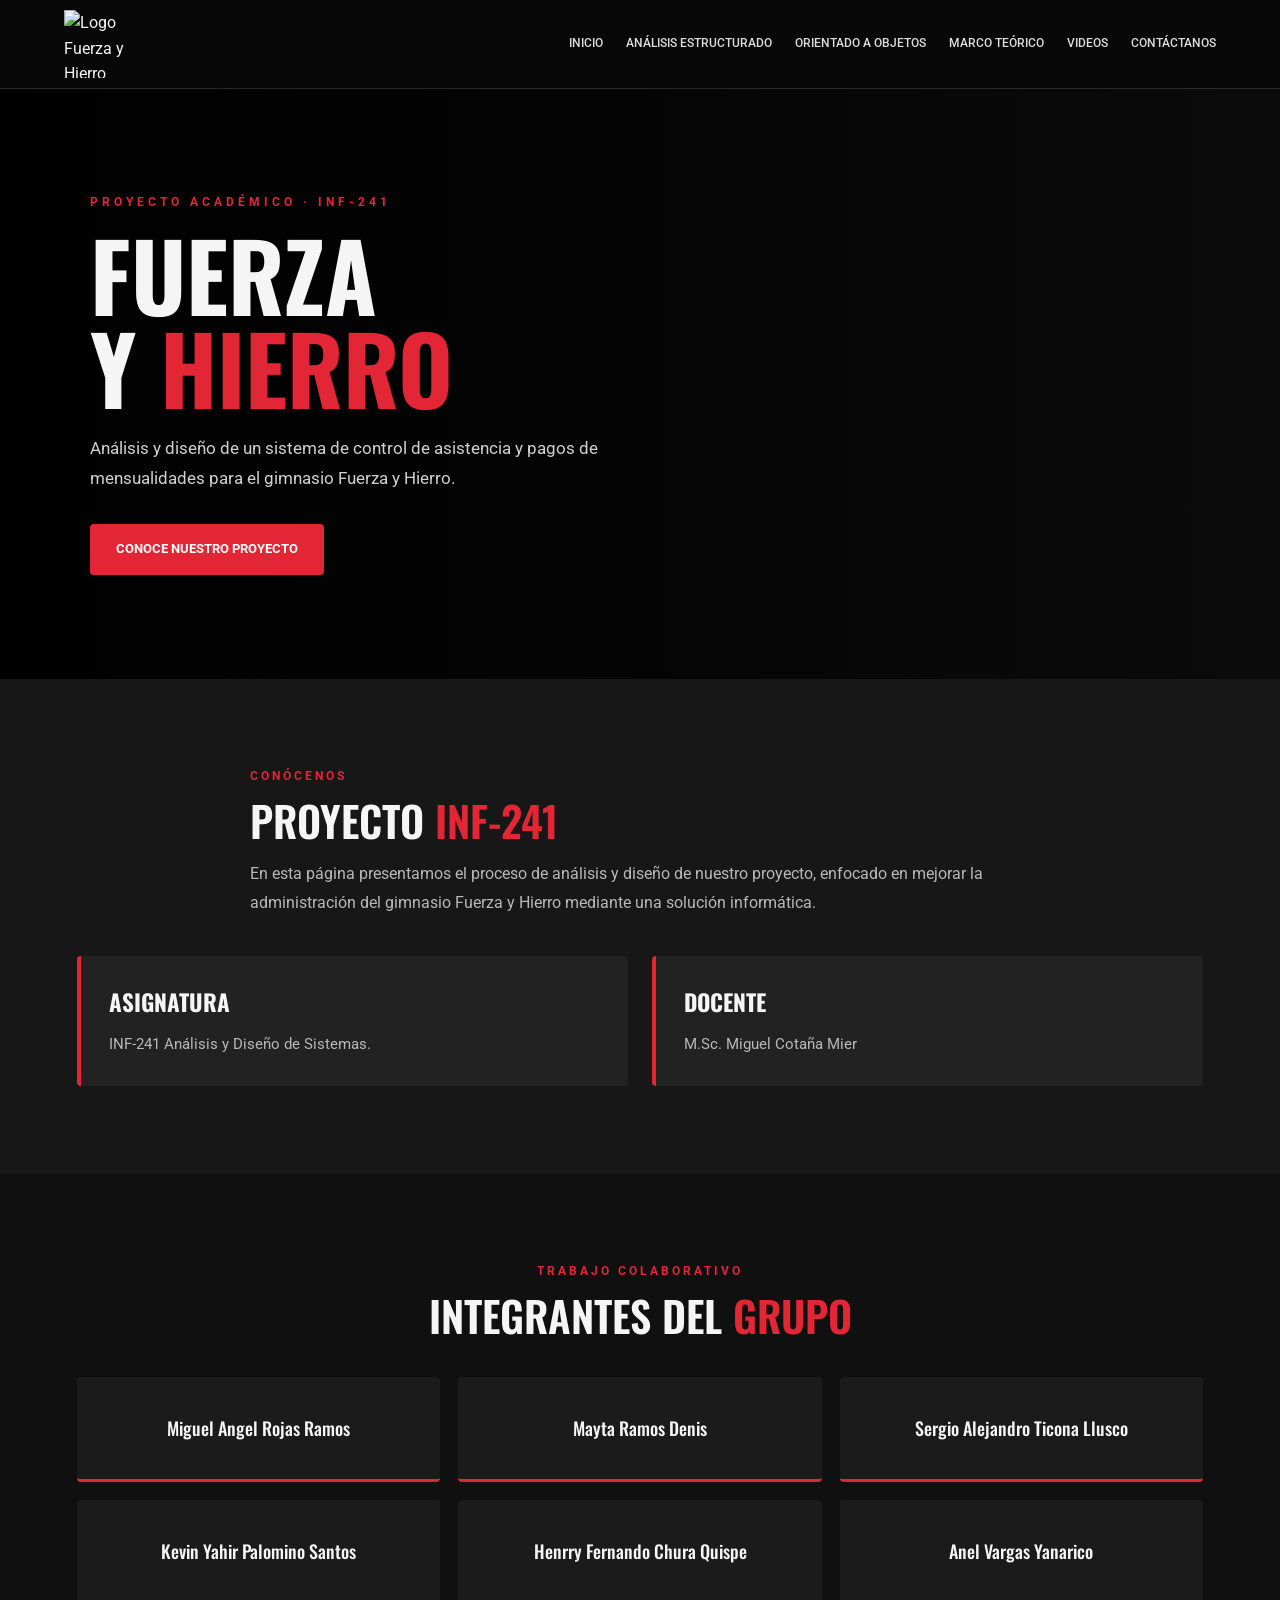
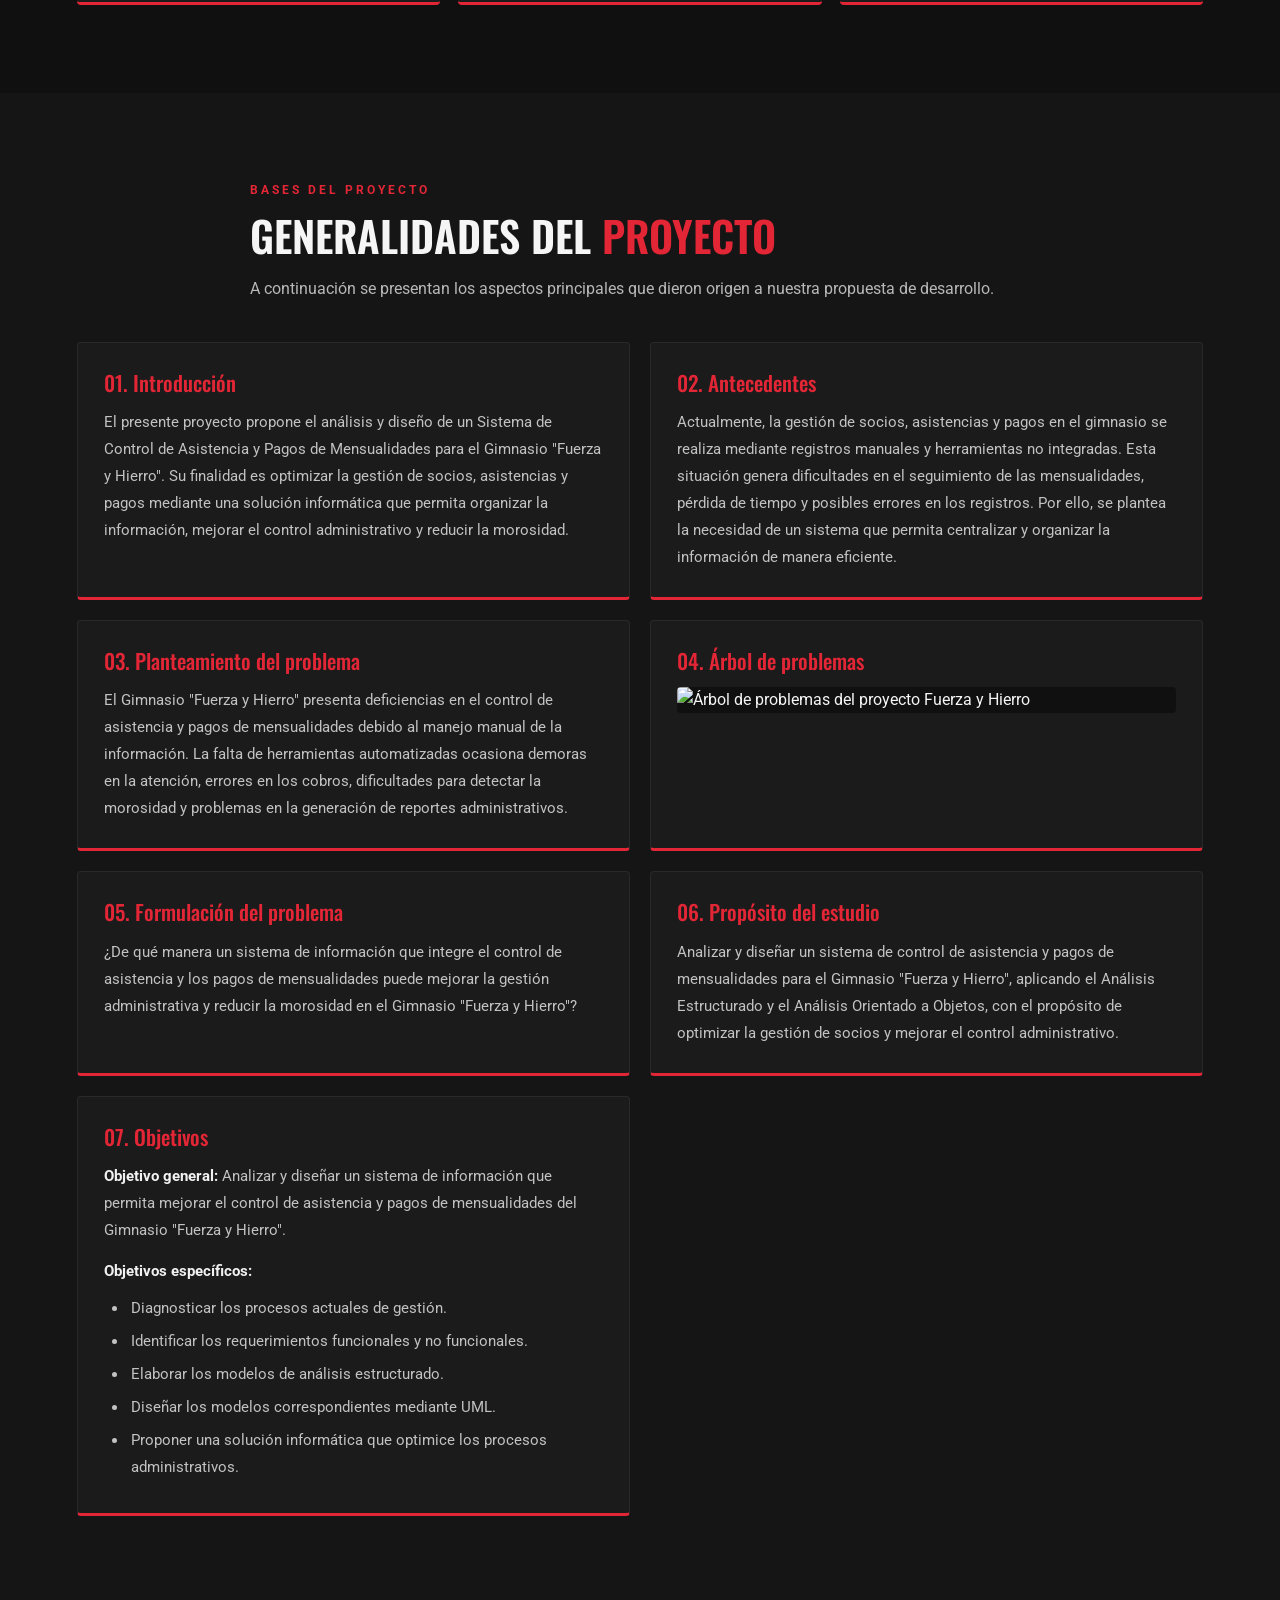
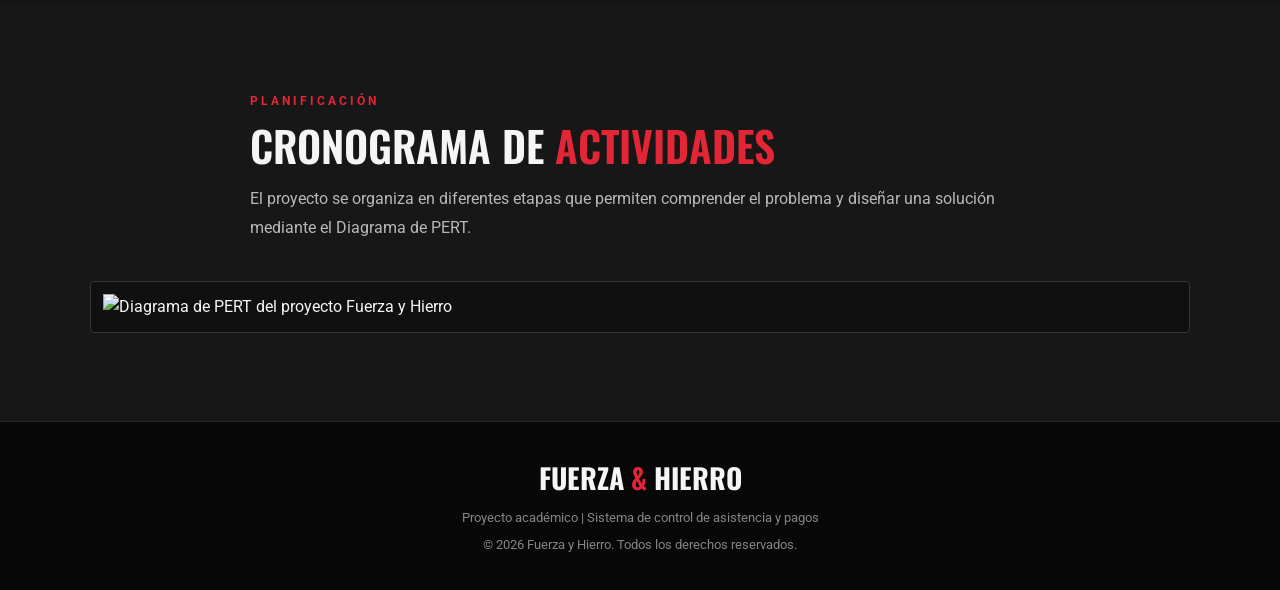
==== index.html @ 9f396900 "Add files via upload" ====
<!DOCTYPE html>
<html lang="es">
<head>
    <meta charset="UTF-8">
    <meta name="viewport" content="width=device-width, initial-scale=1.0">
    <meta name="theme-color" content="#090909">
    <meta name="description" content="Proyecto académico Fuerza y Hierro: análisis y diseño de un sistema de control de asistencia y pagos para un gimnasio.">
    <title>Fuerza y Hierro | Proyecto INF-241</title>

    <link rel="preconnect" href="https://fonts.googleapis.com">
    <link rel="preconnect" href="https://fonts.gstatic.com" crossorigin>
    <link href="https://fonts.googleapis.com/css2?family=Oswald:wght@400;500;600;700&family=Roboto:wght@300;400;500;700&display=swap" rel="stylesheet">
    <link rel="stylesheet" href="css/estilos.css">
</head>

<body>
    <!-- MENÚ DE NAVEGACIÓN -->
    <header class="site-header">
        <a href="#inicio" class="logo" aria-label="Fuerza y Hierro, ir al inicio">
            <img src="img/logo.png" alt="Logo Fuerza y Hierro">
        </a>

        <button class="menu-toggle" id="menu-toggle"
                type="button" aria-label="Abrir menú"
                aria-expanded="false" aria-controls="nav-menu">
            <span></span>
            <span></span>
            <span></span>
        </button>

        <nav class="nav-menu" id="nav-menu" aria-label="Navegación principal">
            <a href="">Inicio</a>
            <a href="">Análisis estructurado</a>
            <a href="">Orientado a objetos</a>
            <a href="">Marco teórico</a>
            <a href="">Videos</a>
            <a href="">Contáctanos</a>
        </nav>
    </header>

    <main>
        <!-- PORTADA -->
        <section class="hero" id="inicio">
            <div class="hero-content">
                <p class="eyebrow">PROYECTO ACADÉMICO · INF-241</p>
                <h1>FUERZA<br>Y <span>HIERRO</span></h1>
                <p class="hero-description">
                    Análisis y diseño de un sistema de control de asistencia
                    y pagos de mensualidades para el gimnasio Fuerza y Hierro.
                </p>
                <a href="" class="btn">Conoce nuestro proyecto</a>
            </div>
        </section>

        <!-- INFORMACIÓN DEL PROYECTO -->
        <section class="project section" id="proyecto">
            <div class="section-heading">
                <p class="eyebrow">CONÓCENOS</p>
                <h2 class="section-title">PROYECTO <span>INF-241</span></h2>
                <p class="subtitle">
                    En esta página presentamos el proceso de análisis y diseño
                    de nuestro proyecto, enfocado en mejorar la administración
                    del gimnasio Fuerza y Hierro mediante una solución informática.
                </p>
            </div>

            <div class="project-grid">
                <article class="project-card">
                    <h3>Asignatura</h3>
                    <p>INF-241 Análisis y Diseño de Sistemas.</p>
                </article>

                <article class="project-card">
                    <h3>Docente</h3>
                    <p>M.Sc. Miguel Cotaña Mier</p>
                </article>
            </div>
        </section>

        <!-- INTEGRANTES -->
        <section class="team section" id="equipo">
            <div class="section-heading">
                <p class="eyebrow">TRABAJO COLABORATIVO</p>
                <h2 class="section-title">INTEGRANTES DEL <span>GRUPO</span></h2>
            </div>

            <div class="team-grid">
                <article class="member"><h3>Miguel Angel Rojas Ramos</h3></article>
                <article class="member"><h3>Mayta Ramos Denis</h3></article>
                <article class="member"><h3>Sergio Alejandro Ticona Llusco</h3></article>
                <article class="member"><h3>Kevin Yahir Palomino Santos</h3></article>
                <article class="member"><h3>Henrry Fernando Chura Quispe</h3></article>
                <article class="member"><h3>Anel Vargas Yanarico</h3></article>
            </div>
        </section>

        <!-- GENERALIDADES -->
        <section class="objectives section" id="generalidades">
            <div class="section-heading">
                <p class="eyebrow">BASES DEL PROYECTO</p>
                <h2 class="section-title">GENERALIDADES DEL <span>PROYECTO</span></h2>
                <p class="subtitle">
                    A continuación se presentan los aspectos principales que
                    dieron origen a nuestra propuesta de desarrollo.
                </p>
            </div>

            <div class="objective-list">
                <article class="objective">
                    <h3>01. Introducción</h3>
                    <p>
                        El presente proyecto propone el análisis y diseño de un
                        Sistema de Control de Asistencia y Pagos de Mensualidades
                        para el Gimnasio "Fuerza y Hierro". Su finalidad es
                        optimizar la gestión de socios, asistencias y pagos
                        mediante una solución informática que permita organizar
                        la información, mejorar el control administrativo y
                        reducir la morosidad.
                    </p>
                </article>

                <article class="objective">
                    <h3>02. Antecedentes</h3>
                    <p>
                        Actualmente, la gestión de socios, asistencias y pagos
                        en el gimnasio se realiza mediante registros manuales y
                        herramientas no integradas. Esta situación genera
                        dificultades en el seguimiento de las mensualidades,
                        pérdida de tiempo y posibles errores en los registros.
                        Por ello, se plantea la necesidad de un sistema que
                        permita centralizar y organizar la información de
                        manera eficiente.
                    </p>
                </article>

                <article class="objective">
                    <h3>03. Planteamiento del problema</h3>
                    <p>
                        El Gimnasio "Fuerza y Hierro" presenta deficiencias en
                        el control de asistencia y pagos de mensualidades debido
                        al manejo manual de la información. La falta de
                        herramientas automatizadas ocasiona demoras en la
                        atención, errores en los cobros, dificultades para
                        detectar la morosidad y problemas en la generación de
                        reportes administrativos.
                    </p>
                </article>

                <article class="objective">
                    <h3>04. Árbol de problemas</h3>
                    <figure class="document-image">
                        <img src="img/ProblemaCentral.jpeg"
                             alt="Árbol de problemas del proyecto Fuerza y Hierro"
                             loading="lazy">
                    </figure>
                </article>

                <article class="objective">
                    <h3>05. Formulación del problema</h3>
                    <p>
                        ¿De qué manera un sistema de información que integre
                        el control de asistencia y los pagos de mensualidades
                        puede mejorar la gestión administrativa y reducir la
                        morosidad en el Gimnasio "Fuerza y Hierro"?
                    </p>
                </article>

                <article class="objective">
                    <h3>06. Propósito del estudio</h3>
                    <p>
                        Analizar y diseñar un sistema de control de asistencia
                        y pagos de mensualidades para el Gimnasio "Fuerza y
                        Hierro", aplicando el Análisis Estructurado y el
                        Análisis Orientado a Objetos, con el propósito de
                        optimizar la gestión de socios y mejorar el control
                        administrativo.
                    </p>
                </article>

                <article class="objective">
                    <h3>07. Objetivos</h3>
                    <p>
                        <strong>Objetivo general:</strong> Analizar y diseñar
                        un sistema de información que permita mejorar el
                        control de asistencia y pagos de mensualidades del
                        Gimnasio "Fuerza y Hierro".
                    </p>
                    <p class="objectives-intro"><strong>Objetivos específicos:</strong></p>
                    <ul>
                        <li>Diagnosticar los procesos actuales de gestión.</li>
                        <li>Identificar los requerimientos funcionales y no funcionales.</li>
                        <li>Elaborar los modelos de análisis estructurado.</li>
                        <li>Diseñar los modelos correspondientes mediante UML.</li>
                        <li>Proponer una solución informática que optimice los procesos administrativos.</li>
                    </ul>
                </article>
            </div>
        </section>

        <!-- CRONOGRAMA -->
        <section class="development section" id="desarrollo">
            <div class="section-heading">
                <p class="eyebrow">PLANIFICACIÓN</p>
                <h2 class="section-title">CRONOGRAMA DE <span>ACTIVIDADES</span></h2>
                <p class="subtitle">
                    El proyecto se organiza en diferentes etapas que permiten
                    comprender el problema y diseñar una solución mediante
                    el Diagrama de PERT.
                </p>
            </div>

            <figure class="document-image pert-image">
                <img src="img/Diagrama de Pert.jpeg"
                     alt="Diagrama de PERT del proyecto Fuerza y Hierro"
                     loading="lazy">
            </figure>
        </section>
    </main>

    <!-- PIE DE PÁGINA -->
    <footer class="site-footer">
        <h2>FUERZA <span>&amp;</span> HIERRO</h2>
        <p>Proyecto académico | Sistema de control de asistencia y pagos</p>
        <p>© 2026 Fuerza y Hierro. Todos los derechos reservados.</p>
    </footer>

    <script>
        const menuToggle = document.getElementById("menu-toggle");
        const navMenu = document.getElementById("nav-menu");

        function closeMenu() {
            navMenu.classList.remove("active");
            menuToggle.classList.remove("active");
            menuToggle.setAttribute("aria-expanded", "false");
            menuToggle.setAttribute("aria-label", "Abrir menú");
        }

        menuToggle.addEventListener("click", () => {
            const isOpen = navMenu.classList.toggle("active");

            menuToggle.classList.toggle("active", isOpen);
            menuToggle.setAttribute("aria-expanded", String(isOpen));
            menuToggle.setAttribute(
                "aria-label",
                isOpen ? "Cerrar menú" : "Abrir menú"
            );
        });

        navMenu.querySelectorAll("a").forEach((link) => {
            link.addEventListener("click", closeMenu);
        });

        // Si se amplía la ventana a formato escritorio, el menú queda normalizado.
        window.addEventListener("resize", () => {
            if (window.innerWidth > 800) {
                closeMenu();
            }
        });
    </script>
</body>
</html>
---- css/estilos.css ----
/* ==================================================
   FUERZA Y HIERRO - ESTILOS GENERALES Y RESPONSIVE
   ================================================== */

/* VARIABLES */
:root {
    --color-bg: #101010;
    --color-bg-dark: #080808;
    --color-panel: #1b1b1b;
    --color-panel-light: #222222;
    --color-border: #303030;
    --color-text: #f5f5f5;
    --color-muted: #b8b8b8;
    --color-accent: #e32636;
    --container-width: 1180px;
}

/* REINICIO */
* {
    margin: 0;
    padding: 0;
    box-sizing: border-box;
    scroll-behavior: smooth;
}

html {
    scroll-padding-top: 100px;
}

body {
    min-width: 320px;
    overflow-x: hidden;
    background: var(--color-bg);
    color: var(--color-text);
    font-family: "Roboto", sans-serif;
    line-height: 1.6;
}

img {
    display: block;
    max-width: 100%;
}

a {
    color: inherit;
}

/* CONTENEDOR GENERAL DE SECCIONES */
.section {
    padding: 88px max(6%, calc((100% - var(--container-width)) / 2));
}

.section-heading {
    max-width: 780px;
    margin: 0 auto 38px;
}

.eyebrow {
    margin-bottom: 10px;
    color: var(--color-accent);
    font-size: 12px;
    font-weight: 700;
    letter-spacing: 3px;
    text-transform: uppercase;
}

.section-title {
    margin-bottom: 16px;
    font-family: "Oswald", sans-serif;
    font-size: clamp(30px, 4vw, 42px);
    font-weight: 600;
    line-height: 1.15;
    text-transform: uppercase;
    overflow-wrap: anywhere;
}

.section-title span,
.site-footer h2 span {
    color: var(--color-accent);
}

.subtitle {
    max-width: 760px;
    color: var(--color-muted);
    font-size: 16px;
    line-height: 1.8;
}

/* ==================================================
   MENÚ DE NAVEGACIÓN
   ================================================== */

.site-header {
    position: sticky;
    top: 0;
    z-index: 1000;
    display: flex;
    width: 100%;
    min-height: 86px;
    align-items: center;
    justify-content: space-between;
    gap: 28px;
    padding: 10px max(5%, calc((100% - 1280px) / 2));
    background: rgba(9, 9, 9, 0.97);
    border-bottom: 1px solid #292929;
    backdrop-filter: blur(12px);
}

.logo {
    display: inline-flex;
    flex: 0 0 auto;
    align-items: center;
    text-decoration: none;
}

.logo img {
    width: 68px;
    height: 68px;
    object-fit: contain;
}

.nav-menu {
    display: flex;
    align-items: center;
    justify-content: flex-end;
    gap: clamp(12px, 1.8vw, 25px);
}

.nav-menu a {
    padding: 10px 0;
    color: #dddddd;
    font-size: 12px;
    font-weight: 500;
    text-decoration: none;
    text-transform: uppercase;
    transition: color 0.2s ease;
}

.nav-menu a:hover,
.nav-menu a:focus-visible {
    color: var(--color-accent);
}

.menu-toggle {
    display: none;
    width: 46px;
    height: 44px;
    padding: 8px;
    border: 1px solid #383838;
    border-radius: 8px;
    background: #151515;
    cursor: pointer;
}

.menu-toggle span {
    display: block;
    width: 25px;
    height: 2px;
    margin: 5px auto;
    border-radius: 2px;
    background: white;
    transition: transform 0.25s ease, opacity 0.2s ease;
}

.menu-toggle.active span:nth-child(1) {
    transform: translateY(7px) rotate(45deg);
}

.menu-toggle.active span:nth-child(2) {
    opacity: 0;
}

.menu-toggle.active span:nth-child(3) {
    transform: translateY(-7px) rotate(-45deg);
}

/* ==================================================
   PORTADA
   ================================================== */

.hero {
    position: relative;
    display: flex;
    min-height: 590px;
    align-items: center;
    padding: 80px max(7%, calc((100% - var(--container-width)) / 2));
    background:
        linear-gradient(90deg, rgba(0, 0, 0, 0.94) 0%, rgba(0, 0, 0, 0.72) 52%, rgba(0, 0, 0, 0.30) 100%),
        url("https://images.unsplash.com/photo-1534438327276-14e5300c3a48?auto=format&fit=crop&w=1800&q=85");
    background-position: center;
    background-size: cover;
}

.hero-content {
    width: 100%;
    max-width: 680px;
}

.hero-content .eyebrow {
    letter-spacing: 4px;
}

.hero h1 {
    margin: 16px 0 20px;
    font-family: "Oswald", sans-serif;
    font-size: clamp(56px, 8vw, 94px);
    font-weight: 700;
    line-height: 0.98;
    text-transform: uppercase;
}

.hero h1 span {
    color: var(--color-accent);
}

.hero-description {
    max-width: 590px;
    margin-bottom: 30px;
    color: #d0d0d0;
    font-size: 17px;
    line-height: 1.8;
}

.btn {
    display: inline-flex;
    min-height: 48px;
    align-items: center;
    justify-content: center;
    padding: 13px 24px;
    border: 2px solid var(--color-accent);
    border-radius: 4px;
    background: var(--color-accent);
    color: white;
    font-size: 13px;
    font-weight: 700;
    text-align: center;
    text-decoration: none;
    text-transform: uppercase;
    transition: background 0.2s ease, color 0.2s ease;
}

.btn:hover {
    background: transparent;
    color: white;
}

/* ==================================================
   PROYECTO
   ================================================== */

.project {
    background: #171717;
}

.project-grid {
    display: grid;
    grid-template-columns: repeat(2, minmax(0, 1fr));
    gap: 24px;
}

.project-card {
    min-width: 0;
    padding: 28px;
    border-left: 4px solid var(--color-accent);
    border-radius: 4px;
    background: var(--color-panel-light);
    transition: transform 0.2s ease, background 0.2s ease;
}

.project-card:hover {
    transform: translateY(-4px);
    background: #292929;
}

.project-card h3 {
    margin-bottom: 10px;
    font-family: "Oswald", sans-serif;
    font-size: 23px;
    text-transform: uppercase;
}

.project-card p {
    color: var(--color-muted);
    font-size: 15px;
    line-height: 1.8;
}

/* ==================================================
   INTEGRANTES
   ================================================== */

.team {
    background: var(--color-bg);
    text-align: center;
}

.team-grid {
    display: grid;
    grid-template-columns: repeat(3, minmax(0, 1fr));
    gap: 18px;
}

.member {
    display: flex;
    min-height: 105px;
    align-items: center;
    justify-content: center;
    padding: 22px 18px;
    border-bottom: 3px solid var(--color-accent);
    border-radius: 4px;
    background: var(--color-panel);
}

.member h3 {
    font-family: "Oswald", sans-serif;
    font-size: 18px;
    font-weight: 500;
    line-height: 1.35;
    overflow-wrap: anywhere;
}

/* ==================================================
   GENERALIDADES
   ================================================== */

.objectives {
    background: #151515;
}

.objective-list {
    display: grid;
    grid-template-columns: repeat(2, minmax(0, 1fr));
    gap: 20px;
}

.objective {
    min-width: 0;
    padding: 26px;
    border: 1px solid #292929;
    border-bottom: 3px solid var(--color-accent);
    border-radius: 4px;
    background: var(--color-panel);
}

.objective h3 {
    margin-bottom: 13px;
    color: var(--color-accent);
    font-family: "Oswald", sans-serif;
    font-size: 21px;
    font-weight: 500;
    line-height: 1.3;
}

.objective p,
.objective li {
    color: #c2c2c2;
    font-size: 15px;
    line-height: 1.8;
}

.objective p + p {
    margin-top: 12px;
}

.objective ul {
    margin: 10px 0 0 20px;
    padding-left: 4px;
}

.objective li {
    padding-left: 3px;
    margin-bottom: 6px;
}

.objective strong {
    color: #f1f1f1;
}

.objectives-intro {
    margin-top: 14px !important;
}

/* Imágenes de diagramas: se adaptan al ancho de su tarjeta */
.document-image {
    width: 100%;
    margin-top: 10px;
    overflow: hidden;
    border-radius: 4px;
    background: #101010;
}

.document-image img {
    width: 100%;
    height: auto;
    max-height: 720px;
    object-fit: contain;
    object-position: center;
}

/* ==================================================
   CRONOGRAMA / DESARROLLO
   ================================================== */

.development {
    background: #171717;
}

.pert-image {
    max-width: 1100px;
    margin: 0 auto;
    padding: 12px;
    border: 1px solid #333333;
    background: #101010;
}

/* ==================================================
   PIE DE PÁGINA
   ================================================== */

.site-footer {
    padding: 34px 20px;
    border-top: 1px solid #292929;
    background: var(--color-bg-dark);
    text-align: center;
}

.site-footer h2 {
    margin-bottom: 8px;
    font-family: "Oswald", sans-serif;
    font-size: 28px;
}

.site-footer p {
    margin-top: 6px;
    color: #858585;
    font-size: 13px;
}

/* ==================================================
   TABLETS
   ================================================== */

@media (max-width: 1000px) {
    .site-header {
        gap: 18px;
        padding-right: 4%;
        padding-left: 4%;
    }

    .nav-menu {
        gap: 13px;
    }

    .nav-menu a {
        font-size: 11px;
    }

    .section {
        padding-right: 6%;
        padding-left: 6%;
    }
}

/* ==================================================
   CELULARES
   ================================================== */

@media (max-width: 800px) {
    html {
        scroll-padding-top: 78px;
    }

    .site-header {
        min-height: 70px;
        padding: 7px 5%;
    }

    .logo img {
        width: 54px;
        height: 54px;
    }

    .menu-toggle {
        display: block;
        flex: 0 0 auto;
    }

    .nav-menu {
        position: absolute;
        top: 100%;
        right: 0;
        left: 0;
        display: none;
        align-items: stretch;
        gap: 0;
        padding: 8px 5% 14px;
        border-bottom: 1px solid #333333;
        background: #090909;
        box-shadow: 0 12px 20px rgba(0, 0, 0, 0.35);
    }

    .nav-menu.active {
        display: flex;
        flex-direction: column;
    }

    .nav-menu a {
        display: block;
        width: 100%;
        padding: 13px 10px;
        border-bottom: 1px solid #242424;
        font-size: 13px;
    }

    .nav-menu a:last-child {
        border-bottom: 0;
    }

    .section {
        padding: 62px 6%;
    }

    .section-heading {
        margin-bottom: 28px;
    }

    .section-title {
        font-size: clamp(28px, 7vw, 36px);
    }

    .subtitle {
        font-size: 14px;
        line-height: 1.75;
    }

    .hero {
        min-height: 500px;
        padding: 70px 7%;
        background-position: 58% center;
    }

    .hero h1 {
        font-size: clamp(54px, 13vw, 76px);
    }

    .hero-description {
        max-width: 520px;
        font-size: 15px;
        line-height: 1.7;
    }

    .project-grid,
    .objective-list {
        grid-template-columns: 1fr;
        gap: 16px;
    }

    .project-card,
    .objective {
        padding: 22px;
    }

    .team-grid {
        grid-template-columns: repeat(2, minmax(0, 1fr));
        gap: 12px;
    }

    .member {
        min-height: 96px;
        padding: 18px 12px;
    }

    .member h3 {
        font-size: 16px;
    }

    .objective p,
    .objective li {
        font-size: 14px;
    }

    .pert-image {
        padding: 6px;
    }
}

/* ==================================================
   CELULARES PEQUEÑOS
   ================================================== */

@media (max-width: 480px) {
    .site-header {
        min-height: 64px;
        padding: 6px 4%;
    }

    .logo img {
        width: 48px;
        height: 48px;
    }

    .menu-toggle {
        width: 42px;
        height: 40px;
    }

    .hero {
        min-height: 455px;
        padding: 58px 6%;
        background-position: 60% center;
    }

    .hero-content .eyebrow {
        font-size: 10px;
        letter-spacing: 2.5px;
    }

    .hero h1 {
        margin: 14px 0 17px;
        font-size: clamp(48px, 14vw, 64px);
    }

    .hero-description {
        margin-bottom: 24px;
        font-size: 14px;
    }

    .btn {
        width: 100%;
        min-height: 46px;
        padding: 12px 15px;
        font-size: 12px;
    }

    .section {
        padding: 52px 5%;
    }

    .section-title {
        font-size: 29px;
    }

    .project-card,
    .objective {
        padding: 19px;
    }

    .project-card h3,
    .objective h3 {
        font-size: 19px;
    }

    .team-grid {
        grid-template-columns: 1fr;
        gap: 10px;
    }

    .member {
        min-height: 72px;
    }

    .member h3 {
        font-size: 16px;
    }

    .site-footer {
        padding: 28px 16px;
    }

    .site-footer p {
        font-size: 12px;
    }
}

/* Accesibilidad: reduce animaciones si el dispositivo lo solicita */
@media (prefers-reduced-motion: reduce) {
    *,
    *::before,
    *::after {
        scroll-behavior: auto !important;
        transition-duration: 0.01ms !important;
        animation-duration: 0.01ms !important;
    }
}
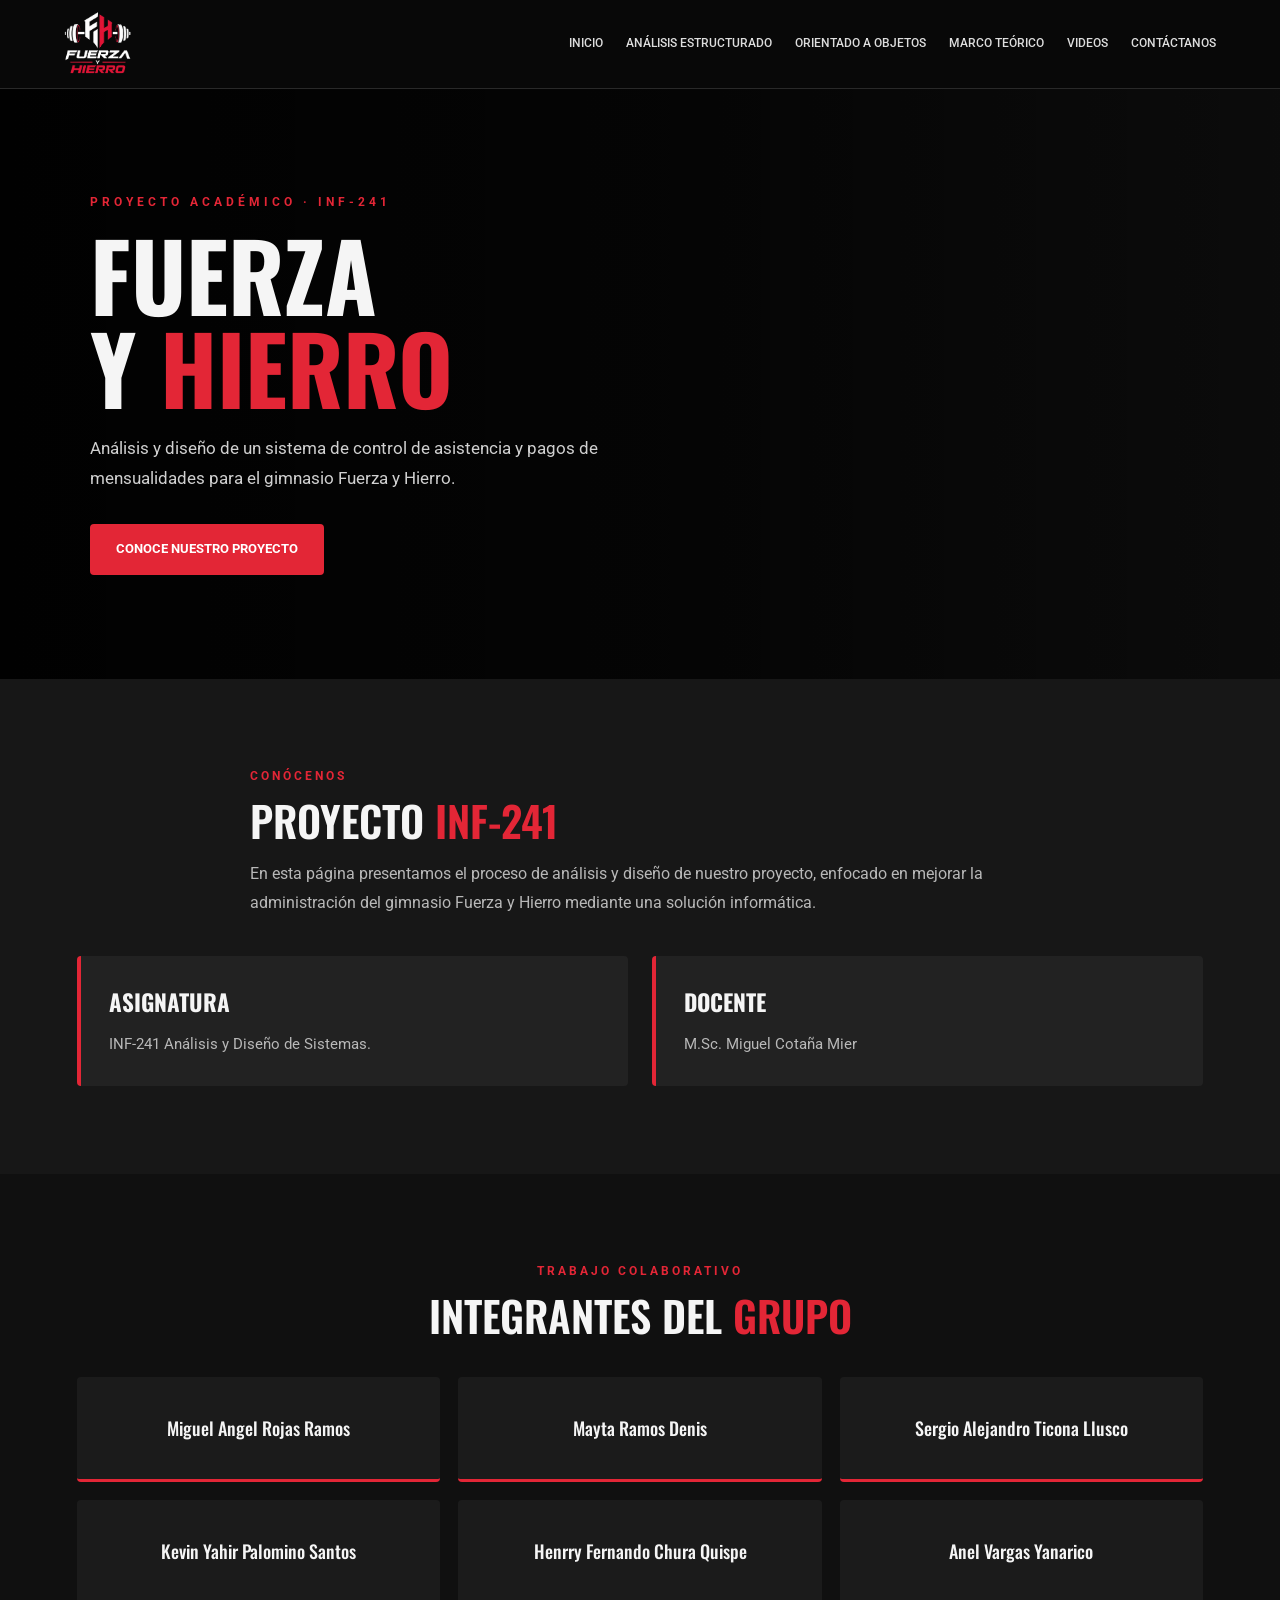
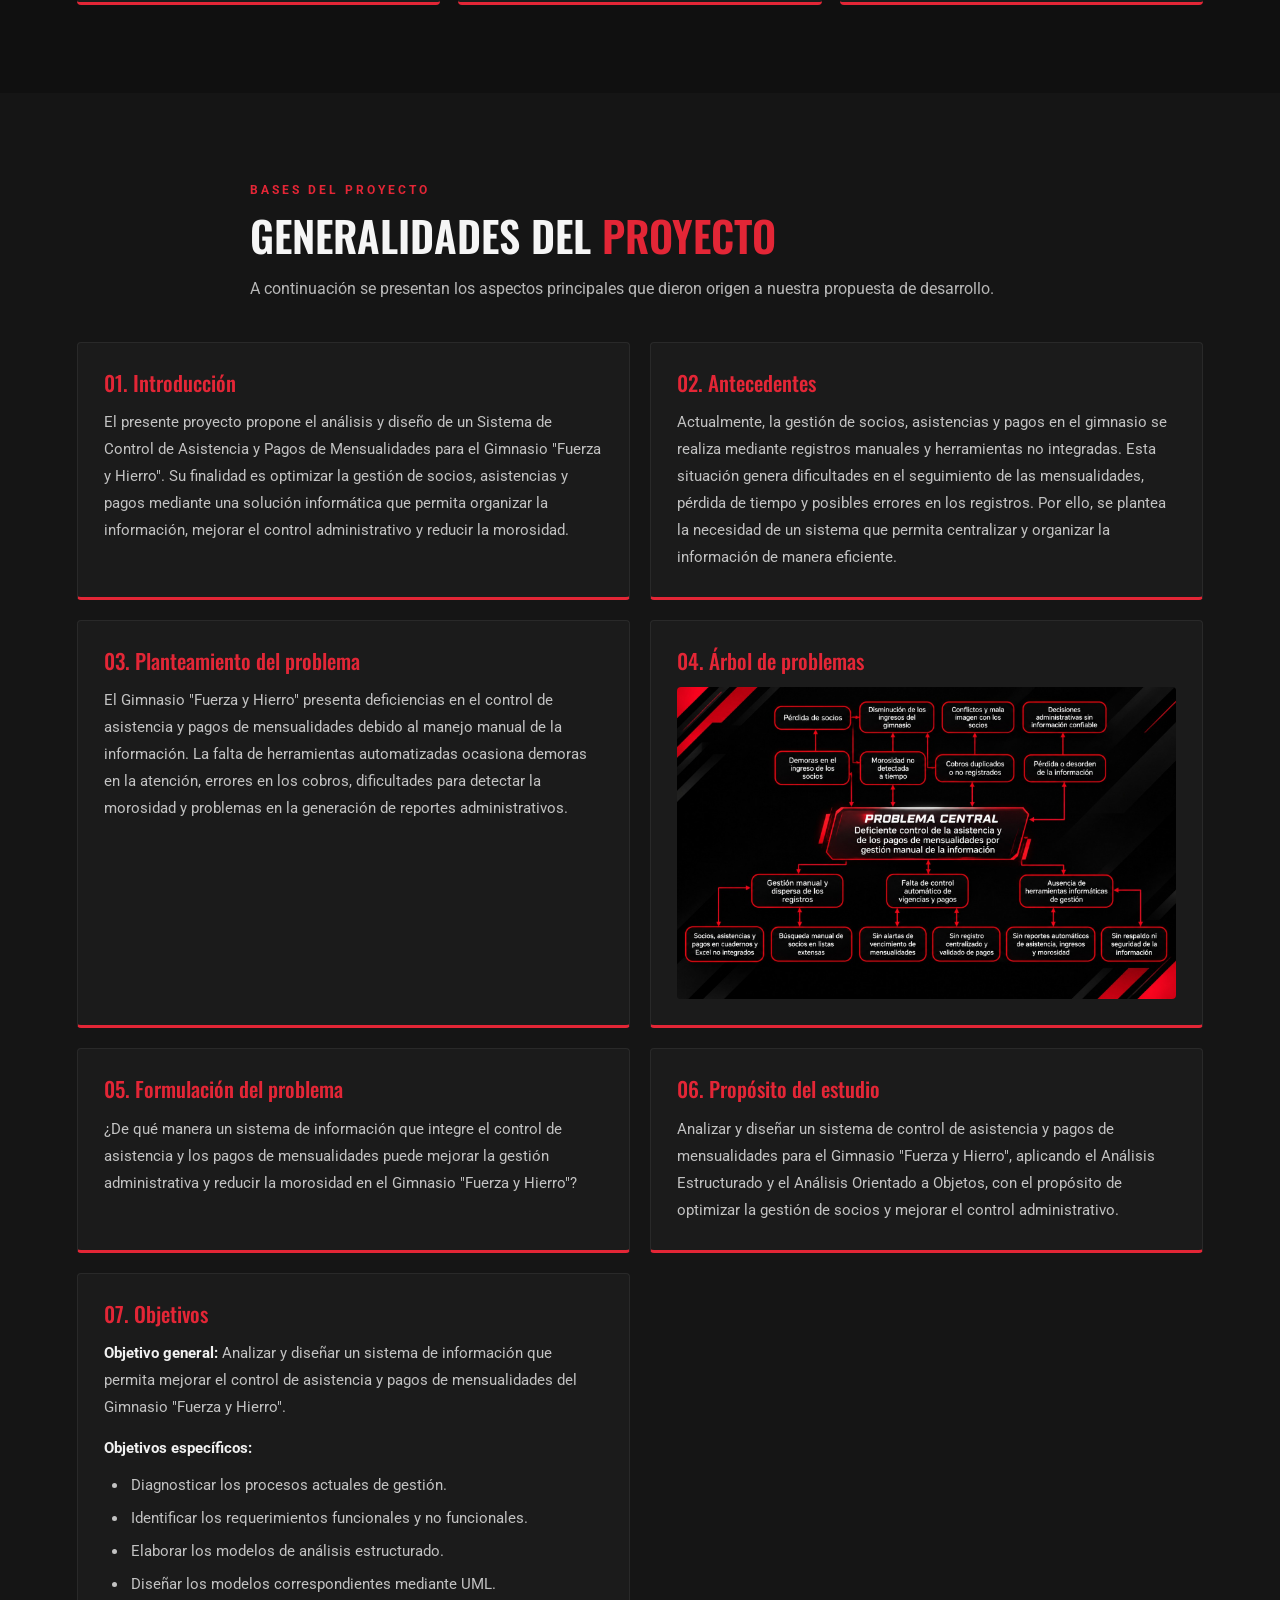
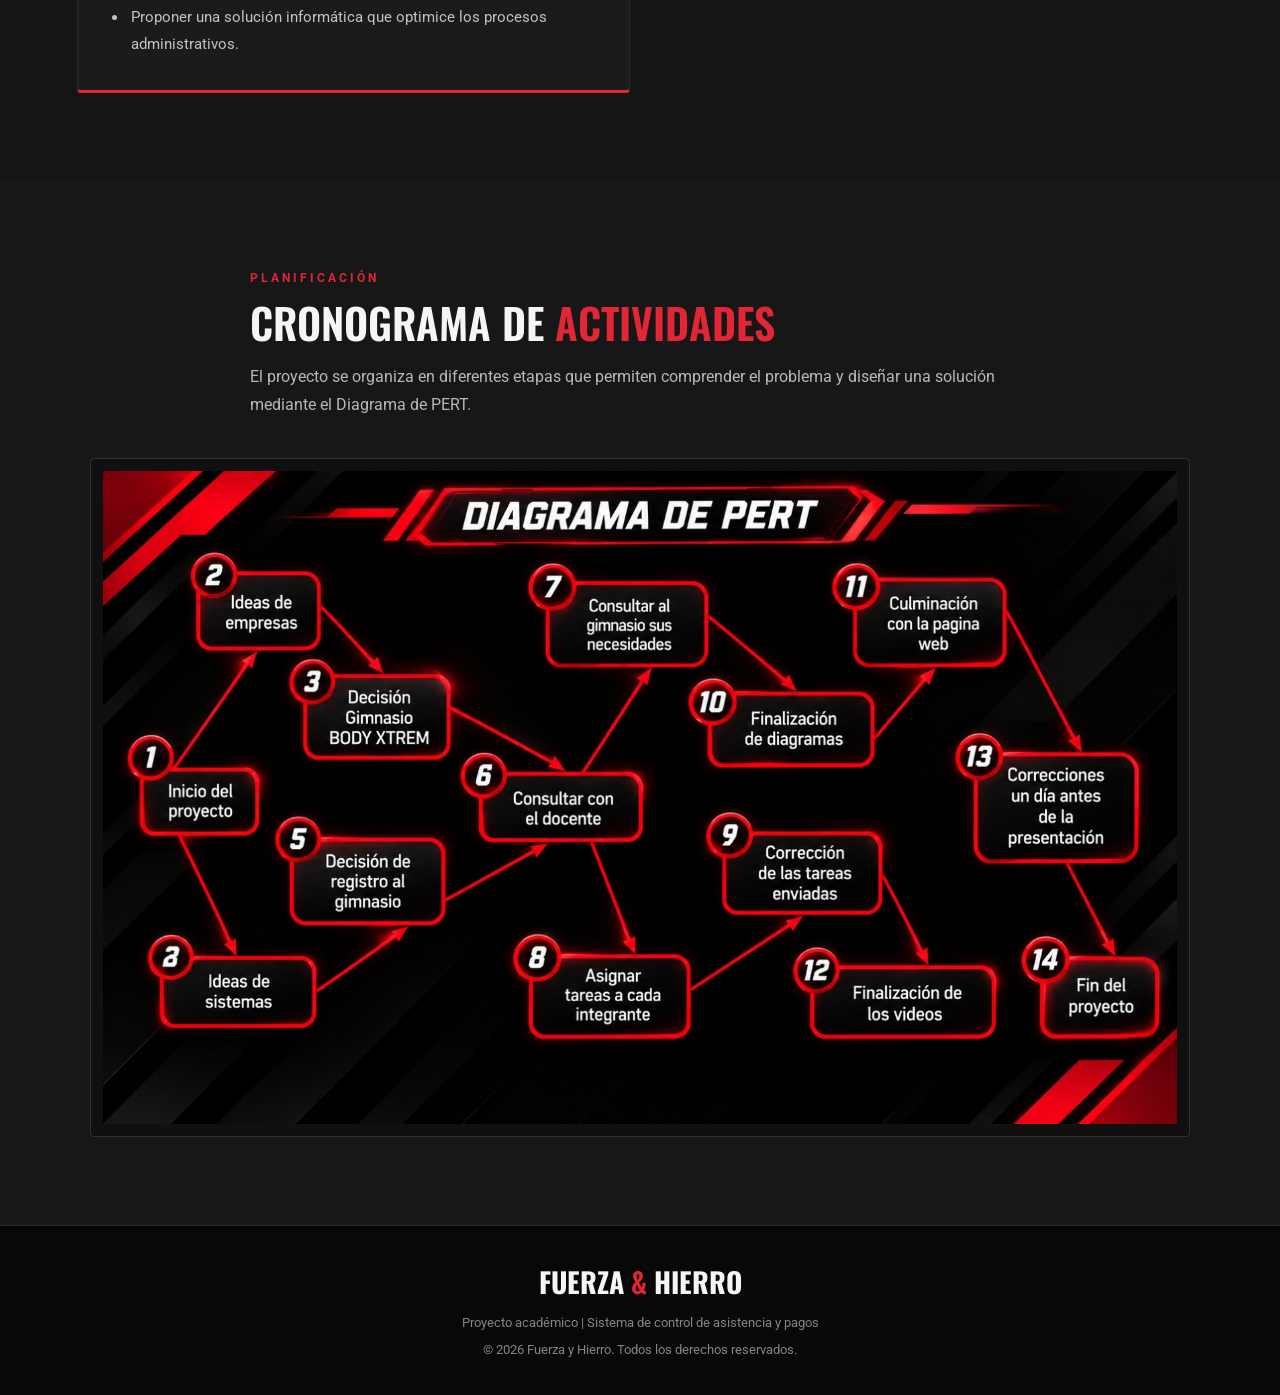
==== commit 92a5c844: "Update index.html" ====
--- a/index.html
+++ b/index.html
@@ -17,7 +17,7 @@
     <!-- MENÚ DE NAVEGACIÓN -->
     <header class="site-header">
         <a href="#inicio" class="logo" aria-label="Fuerza y Hierro, ir al inicio">
-            <img src="img/logo.png" alt="Logo Fuerza y Hierro">
+            <img src="Img/logo.png" alt="Logo Fuerza y Hierro">
         </a>
 
         <button class="menu-toggle" id="menu-toggle"
@@ -149,7 +149,7 @@
                 <article class="objective">
                     <h3>04. Árbol de problemas</h3>
                     <figure class="document-image">
-                        <img src="img/ProblemaCentral.jpeg"
+                        <img src="Img/ProblemaCentral.jpeg"
                              alt="Árbol de problemas del proyecto Fuerza y Hierro"
                              loading="lazy">
                     </figure>
@@ -210,7 +210,7 @@
             </div>
 
             <figure class="document-image pert-image">
-                <img src="img/Diagrama de Pert.jpeg"
+                <img src="Img/Diagrama de Pert.jpeg"
                      alt="Diagrama de PERT del proyecto Fuerza y Hierro"
                      loading="lazy">
             </figure>
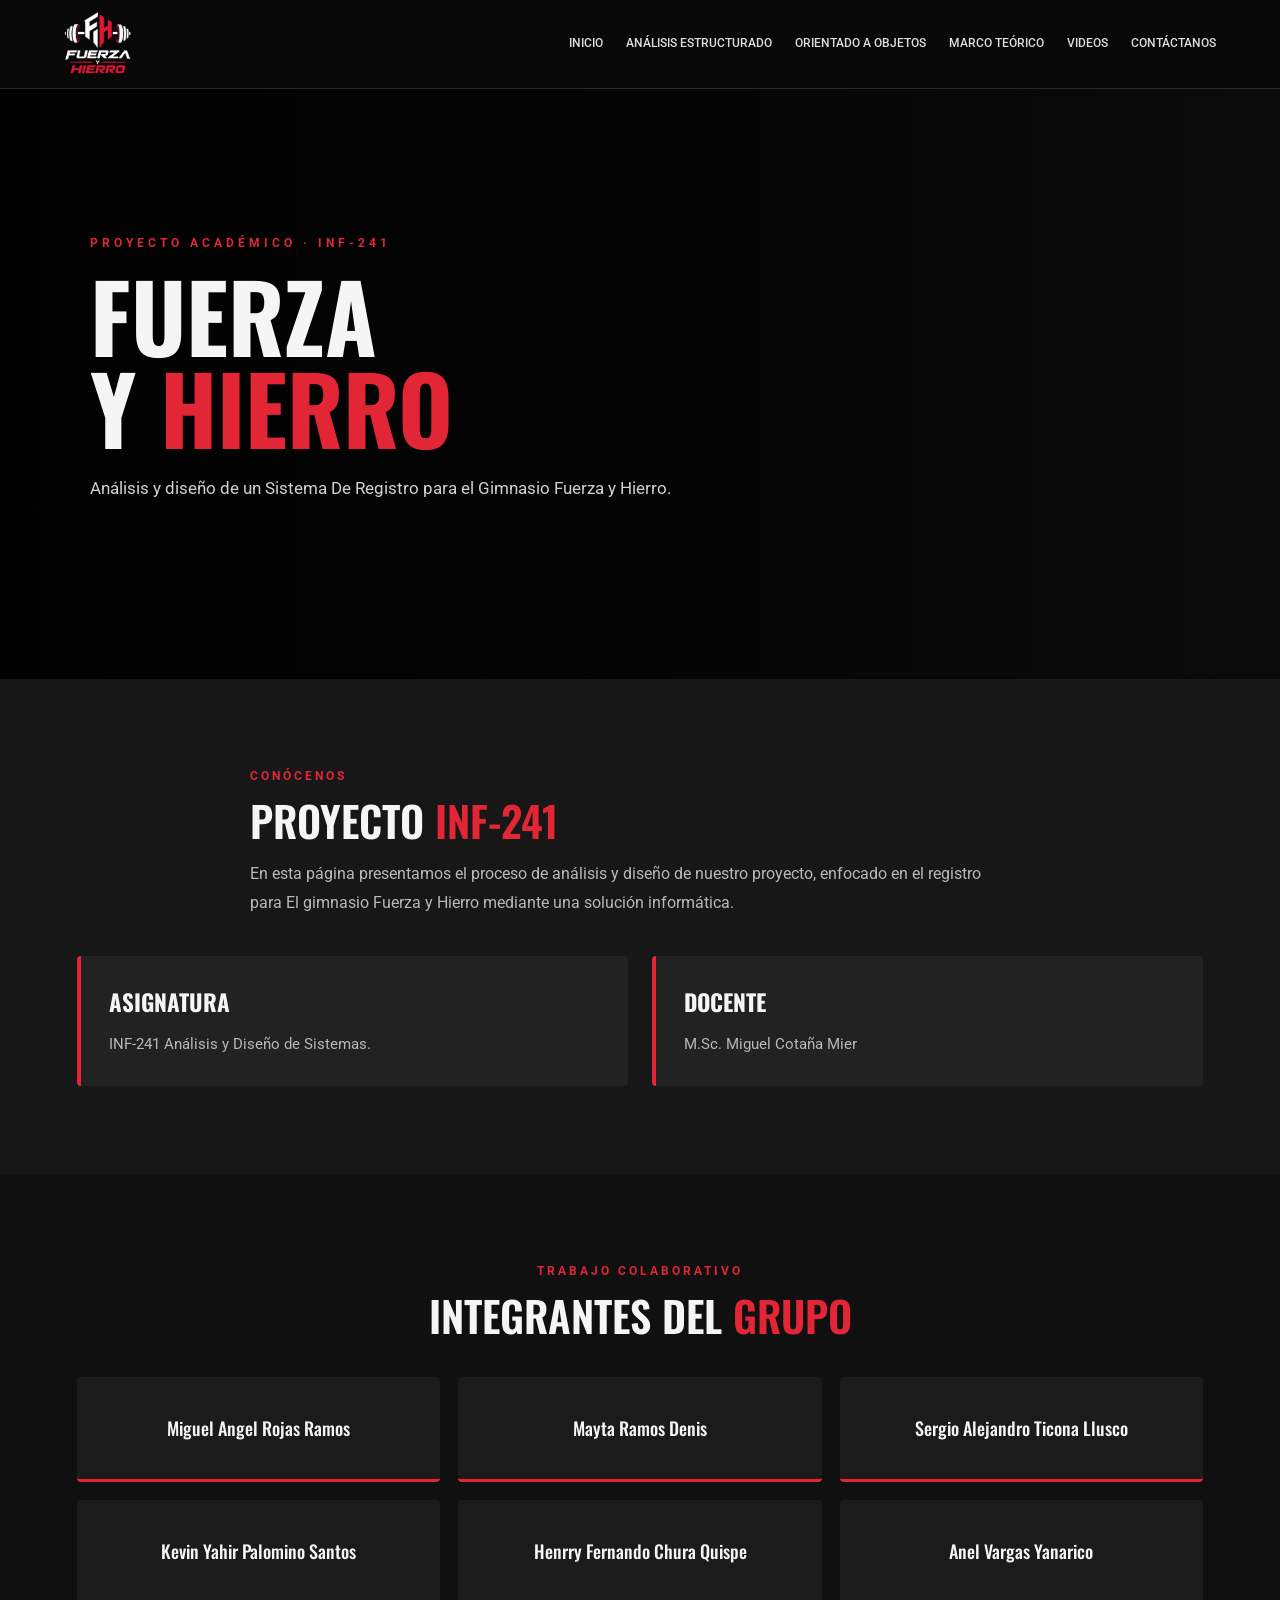
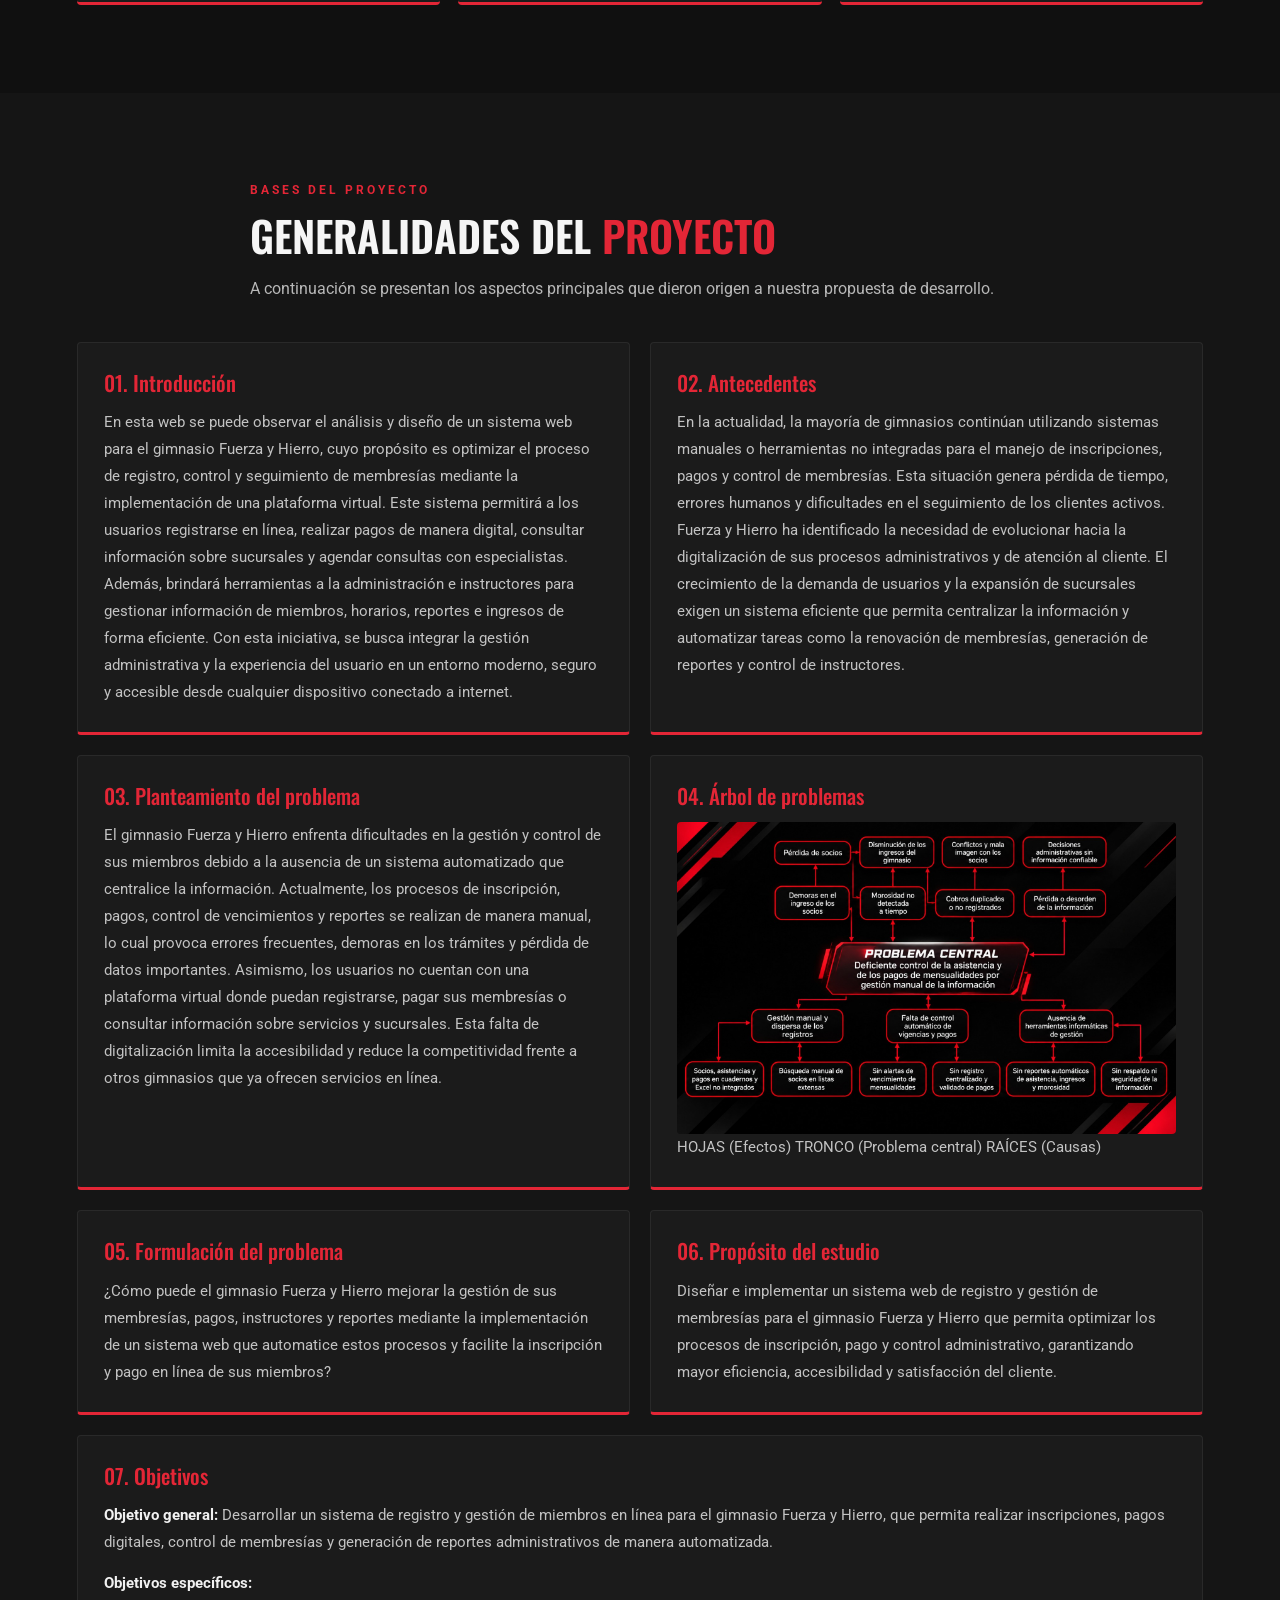
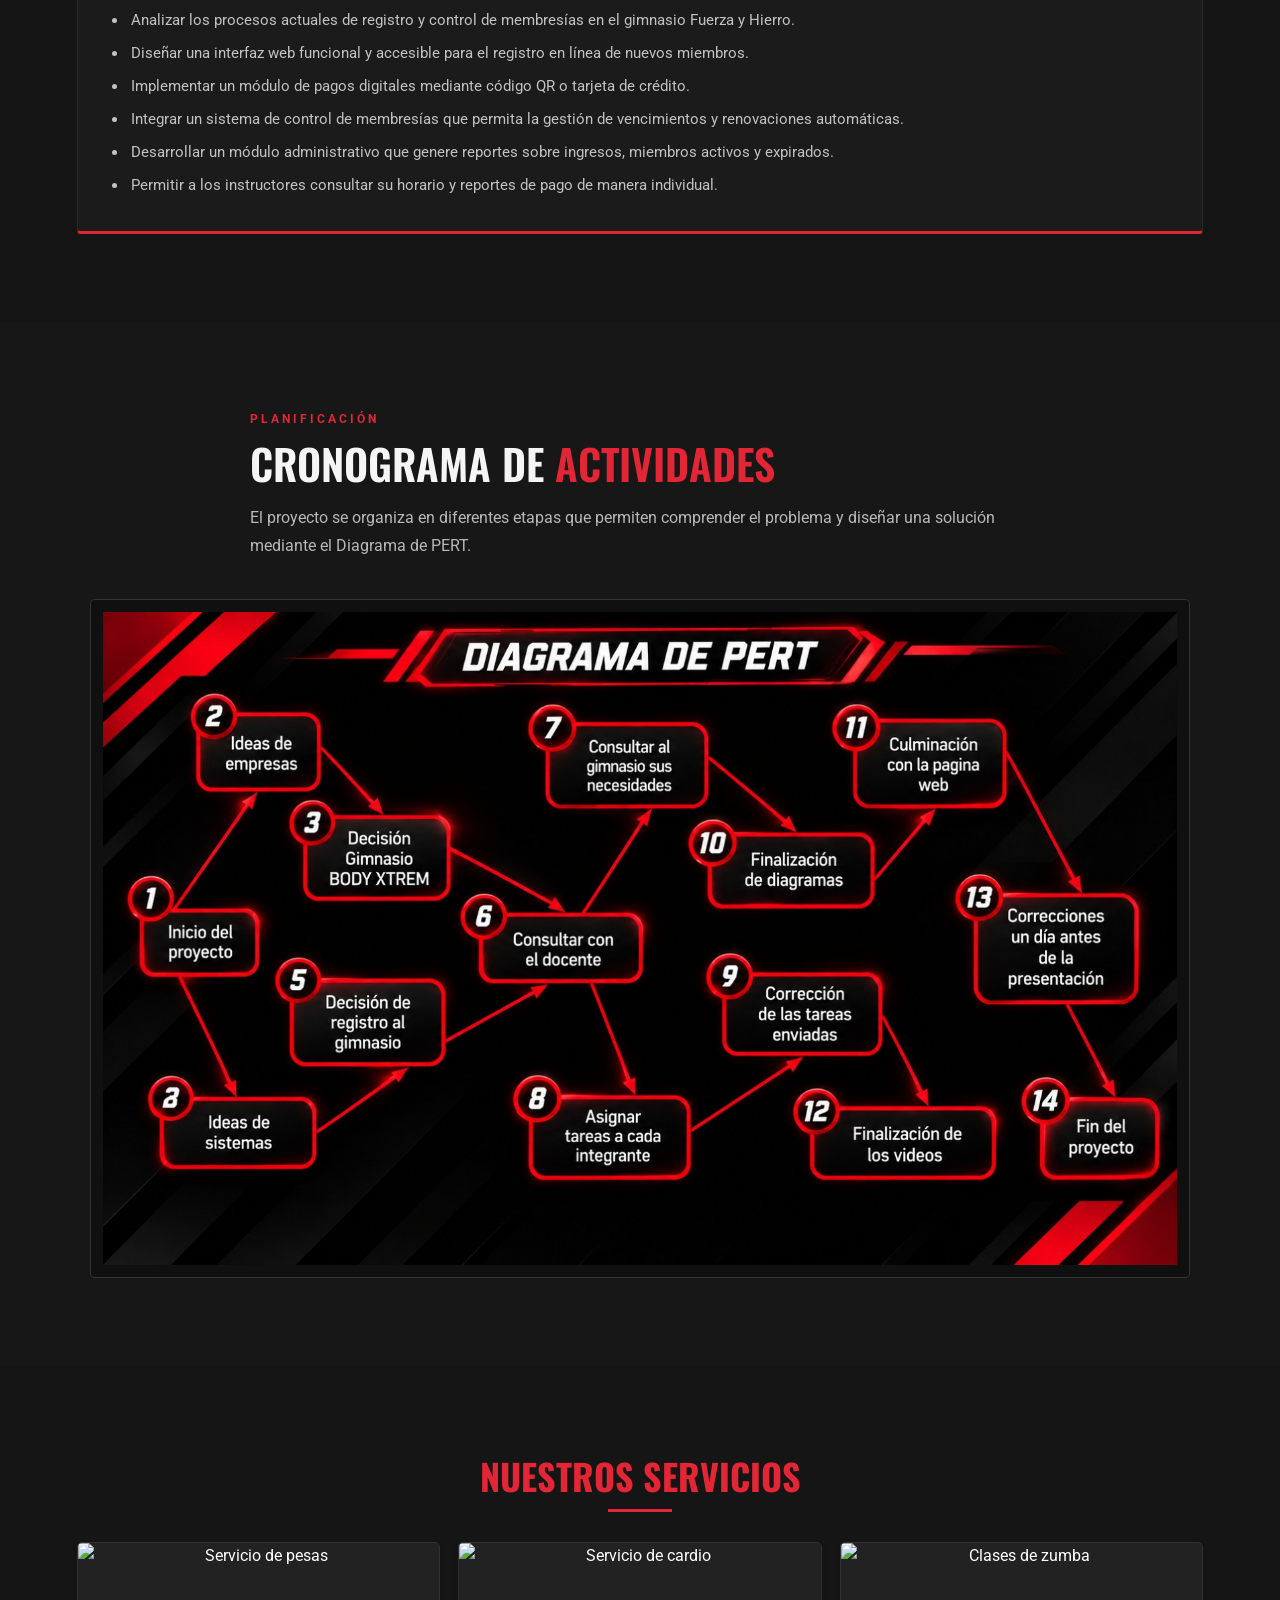
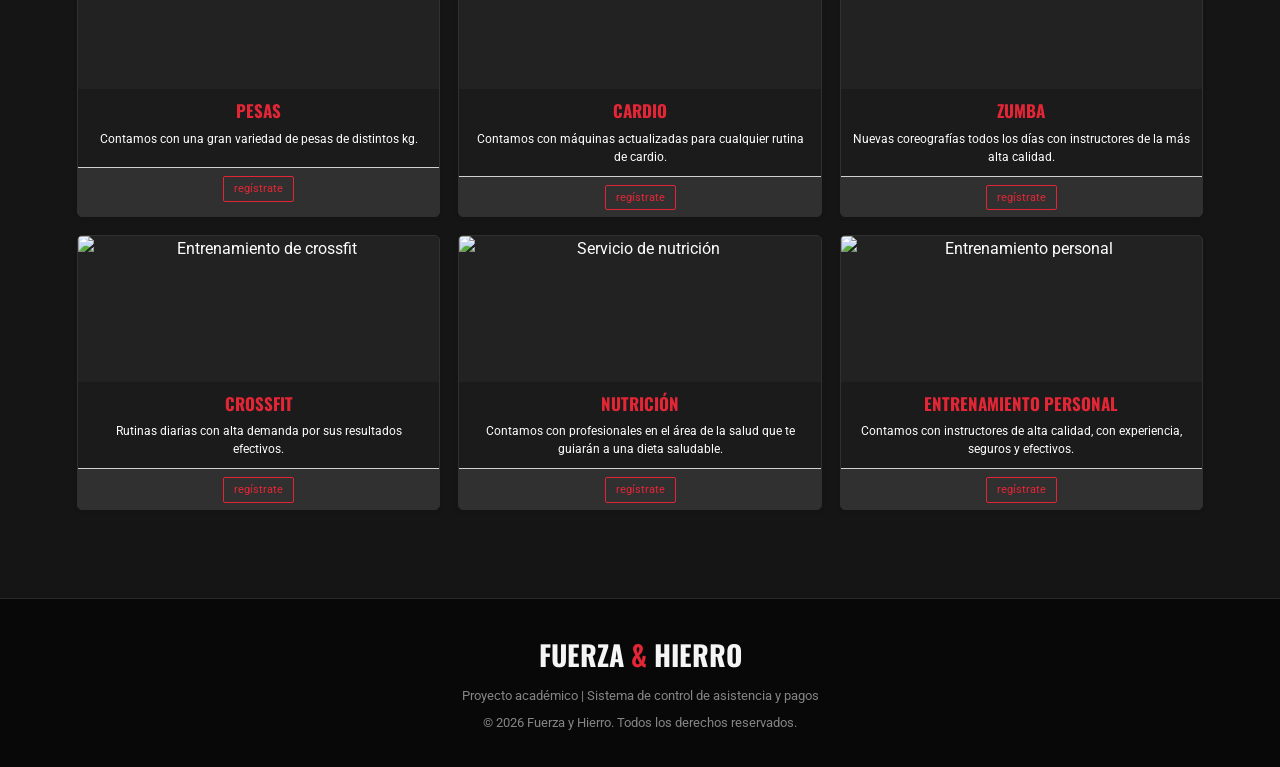
==== commit c03211cb: "Add files via upload" ====
--- a/index.html
+++ b/index.html
@@ -29,11 +29,11 @@
         </button>
 
         <nav class="nav-menu" id="nav-menu" aria-label="Navegación principal">
-            <a href="">Inicio</a>
-            <a href="">Análisis estructurado</a>
-            <a href="">Orientado a objetos</a>
-            <a href="">Marco teórico</a>
-            <a href="">Videos</a>
+            <a href="#">Inicio</a>
+            <a href="sites/analisisEstructurado.html">Análisis estructurado</a>
+            <a href="sites/orientadoObjetos.html">Orientado a objetos</a>
+            <a href="sites/marcoTeorico.html">Marco teórico</a>
+            <a href="sites/videos.html">Videos</a>
             <a href="">Contáctanos</a>
         </nav>
     </header>
@@ -45,10 +45,8 @@
                 <p class="eyebrow">PROYECTO ACADÉMICO · INF-241</p>
                 <h1>FUERZA<br>Y <span>HIERRO</span></h1>
                 <p class="hero-description">
-                    Análisis y diseño de un sistema de control de asistencia
-                    y pagos de mensualidades para el gimnasio Fuerza y Hierro.
+                    Análisis y diseño de un Sistema De Registro para el Gimnasio Fuerza y Hierro.
                 </p>
-                <a href="" class="btn">Conoce nuestro proyecto</a>
             </div>
         </section>
 
@@ -59,8 +57,8 @@
                 <h2 class="section-title">PROYECTO <span>INF-241</span></h2>
                 <p class="subtitle">
                     En esta página presentamos el proceso de análisis y diseño
-                    de nuestro proyecto, enfocado en mejorar la administración
-                    del gimnasio Fuerza y Hierro mediante una solución informática.
+                    de nuestro proyecto, enfocado en el registro para El gimnasio Fuerza y Hierro 
+                    mediante una solución informática.
                 </p>
             </div>
 
@@ -109,40 +107,51 @@
                 <article class="objective">
                     <h3>01. Introducción</h3>
                     <p>
-                        El presente proyecto propone el análisis y diseño de un
-                        Sistema de Control de Asistencia y Pagos de Mensualidades
-                        para el Gimnasio "Fuerza y Hierro". Su finalidad es
-                        optimizar la gestión de socios, asistencias y pagos
-                        mediante una solución informática que permita organizar
-                        la información, mejorar el control administrativo y
-                        reducir la morosidad.
+                        En esta web se puede observar el análisis y diseño de un sistema 
+                        web para el gimnasio Fuerza y Hierro, cuyo propósito es optimizar el 
+                        proceso de registro, control y seguimiento de membresías mediante 
+                        la implementación de una plataforma virtual. Este sistema permitirá 
+                        a los usuarios registrarse en línea, realizar pagos de manera digital, 
+                        consultar información sobre sucursales y agendar consultas con 
+                        especialistas. Además, brindará herramientas a la administración 
+                        e instructores para gestionar información de miembros, horarios, 
+                        reportes e ingresos de forma eficiente. Con esta iniciativa, 
+                        se busca integrar la gestión administrativa y la experiencia 
+                        del usuario en un entorno moderno, seguro y accesible desde cualquier 
+                        dispositivo conectado a internet.
                     </p>
                 </article>
 
                 <article class="objective">
                     <h3>02. Antecedentes</h3>
                     <p>
-                        Actualmente, la gestión de socios, asistencias y pagos
-                        en el gimnasio se realiza mediante registros manuales y
-                        herramientas no integradas. Esta situación genera
-                        dificultades en el seguimiento de las mensualidades,
-                        pérdida de tiempo y posibles errores en los registros.
-                        Por ello, se plantea la necesidad de un sistema que
-                        permita centralizar y organizar la información de
-                        manera eficiente.
+                        En la actualidad, la mayoría de gimnasios continúan utilizando 
+                        sistemas manuales o herramientas no integradas para el manejo 
+                        de inscripciones, pagos y control de membresías. Esta situación 
+                        genera pérdida de tiempo, errores humanos y dificultades en el 
+                        seguimiento de los clientes activos. Fuerza y Hierro ha identificado 
+                        la necesidad de evolucionar hacia la digitalización de sus procesos 
+                        administrativos y de atención al cliente. El crecimiento de la 
+                        demanda de usuarios y la expansión de sucursales exigen un sistema 
+                        eficiente que permita centralizar la información y automatizar 
+                        tareas como la renovación de membresías, generación de reportes 
+                        y control de instructores.
                     </p>
                 </article>
 
                 <article class="objective">
                     <h3>03. Planteamiento del problema</h3>
                     <p>
-                        El Gimnasio "Fuerza y Hierro" presenta deficiencias en
-                        el control de asistencia y pagos de mensualidades debido
-                        al manejo manual de la información. La falta de
-                        herramientas automatizadas ocasiona demoras en la
-                        atención, errores en los cobros, dificultades para
-                        detectar la morosidad y problemas en la generación de
-                        reportes administrativos.
+                        El gimnasio Fuerza y Hierro enfrenta dificultades en la gestión y 
+                        control de sus miembros debido a la ausencia de un sistema automatizado 
+                        que centralice la información. Actualmente, los procesos de inscripción, 
+                        pagos, control de vencimientos y reportes se realizan de manera manual, 
+                        lo cual provoca errores frecuentes, demoras en los trámites y pérdida de 
+                        datos importantes. Asimismo, los usuarios no cuentan con una plataforma 
+                        virtual donde puedan registrarse, pagar sus membresías o consultar 
+                        información sobre servicios y sucursales. Esta falta de digitalización 
+                        limita la accesibilidad y reduce la competitividad frente a otros 
+                        gimnasios que ya ofrecen servicios en línea.
                     </p>
                 </article>
 
@@ -153,45 +162,50 @@
                              alt="Árbol de problemas del proyecto Fuerza y Hierro"
                              loading="lazy">
                     </figure>
+                    <p>
+                        HOJAS (Efectos)
+                        TRONCO (Problema central)
+                        RAÍCES (Causas)
+                    </p>
                 </article>
 
                 <article class="objective">
                     <h3>05. Formulación del problema</h3>
                     <p>
-                        ¿De qué manera un sistema de información que integre
-                        el control de asistencia y los pagos de mensualidades
-                        puede mejorar la gestión administrativa y reducir la
-                        morosidad en el Gimnasio "Fuerza y Hierro"?
+                        ¿Cómo puede el gimnasio Fuerza y Hierro mejorar la gestión de sus 
+                        membresías, pagos, instructores y reportes mediante la 
+                        implementación de un sistema web que automatice estos 
+                        procesos y facilite la inscripción y pago en línea de sus miembros?
                     </p>
                 </article>
 
                 <article class="objective">
                     <h3>06. Propósito del estudio</h3>
                     <p>
-                        Analizar y diseñar un sistema de control de asistencia
-                        y pagos de mensualidades para el Gimnasio "Fuerza y
-                        Hierro", aplicando el Análisis Estructurado y el
-                        Análisis Orientado a Objetos, con el propósito de
-                        optimizar la gestión de socios y mejorar el control
-                        administrativo.
-                    </p>
-                </article>
-
-                <article class="objective">
+                        Diseñar e implementar un sistema web de registro y gestión de 
+                        membresías para el gimnasio Fuerza y Hierro que permita optimizar 
+                        los procesos de inscripción, pago y control administrativo, 
+                        garantizando mayor eficiencia, accesibilidad y satisfacción 
+                        del cliente.
+                    </p>
+                </article>
+
+                <article class="objective objective-featured">
                     <h3>07. Objetivos</h3>
                     <p>
-                        <strong>Objetivo general:</strong> Analizar y diseñar
-                        un sistema de información que permita mejorar el
-                        control de asistencia y pagos de mensualidades del
-                        Gimnasio "Fuerza y Hierro".
+                        <strong>Objetivo general:</strong> Desarrollar un sistema de registro y 
+                        gestión de miembros en línea para el gimnasio Fuerza y Hierro, que permita 
+                        realizar inscripciones, pagos digitales, control de membresías y generación 
+                        de reportes administrativos de manera automatizada.
                     </p>
                     <p class="objectives-intro"><strong>Objetivos específicos:</strong></p>
                     <ul>
-                        <li>Diagnosticar los procesos actuales de gestión.</li>
-                        <li>Identificar los requerimientos funcionales y no funcionales.</li>
-                        <li>Elaborar los modelos de análisis estructurado.</li>
-                        <li>Diseñar los modelos correspondientes mediante UML.</li>
-                        <li>Proponer una solución informática que optimice los procesos administrativos.</li>
+                        <li>Analizar los procesos actuales de registro y control de membresías en el gimnasio Fuerza y Hierro.</li>
+                        <li>Diseñar una interfaz web funcional y accesible para el registro en línea de nuevos miembros.</li>
+                        <li>Implementar un módulo de pagos digitales mediante código QR o tarjeta de crédito.</li>
+                        <li>Integrar un sistema de control de membresías que permita la gestión de vencimientos y renovaciones automáticas.</li>
+                        <li>Desarrollar un módulo administrativo que genere reportes sobre ingresos, miembros activos y expirados.</li>
+                        <li>Permitir a los instructores consultar su horario y reportes de pago de manera individual.</li>
                     </ul>
                 </article>
             </div>
@@ -217,8 +231,73 @@
         </section>
     </main>
 
+
+        <!-- SERVICIOS DEL GIMNASIO -->
+        <section class="services section" id="servicios">
+            <div class="section-heading">
+                <h2 class="services-title">NUESTROS SERVICIOS</h2>
+                <span class="services-divider"></span>
+            </div>
+
+            <div class="services-grid">
+                <article class="service-card">
+                    <img src="Img/pesas.png" alt="Servicio de pesas" loading="lazy">
+                    <div class="service-content">
+                        <h3>PESAS</h3>
+                        <p>Contamos con una gran variedad de pesas de distintos kg.</p>
+                    </div>
+                    <div class="service-action"><a href="#contacto">regístrate</a></div>
+                </article>
+
+                <article class="service-card">
+                    <img src="Img/cardio.png" alt="Servicio de cardio" loading="lazy">
+                    <div class="service-content">
+                        <h3>CARDIO</h3>
+                        <p>Contamos con máquinas actualizadas para cualquier rutina de cardio.</p>
+                    </div>
+                    <div class="service-action"><a href="#contacto">regístrate</a></div>
+                </article>
+
+                <article class="service-card">
+                    <img src="Img/zumba.png" alt="Clases de zumba" loading="lazy">
+                    <div class="service-content">
+                        <h3>ZUMBA</h3>
+                        <p>Nuevas coreografías todos los días con instructores de la más alta calidad.</p>
+                    </div>
+                    <div class="service-action"><a href="#contacto">regístrate</a></div>
+                </article>
+
+                <article class="service-card">
+                    <img src="Img/cross.png" alt="Entrenamiento de crossfit" loading="lazy">
+                    <div class="service-content">
+                        <h3>CROSSFIT</h3>
+                        <p>Rutinas diarias con alta demanda por sus resultados efectivos.</p>
+                    </div>
+                    <div class="service-action"><a href="#contacto">regístrate</a></div>
+                </article>
+
+                <article class="service-card">
+                    <img src="Img/nutricion.png" alt="Servicio de nutrición" loading="lazy">
+                    <div class="service-content">
+                        <h3>NUTRICIÓN</h3>
+                        <p>Contamos con profesionales en el área de la salud que te guiarán a una dieta saludable.</p>
+                    </div>
+                    <div class="service-action"><a href="#contacto">regístrate</a></div>
+                </article>
+
+                <article class="service-card">
+                    <img src="Img/entre.png" alt="Entrenamiento personal" loading="lazy">
+                    <div class="service-content">
+                        <h3>ENTRENAMIENTO PERSONAL</h3>
+                        <p>Contamos con instructores de alta calidad, con experiencia, seguros y efectivos.</p>
+                    </div>
+                    <div class="service-action"><a href="#contacto">regístrate</a></div>
+                </article>
+            </div>
+        </section>
+
     <!-- PIE DE PÁGINA -->
-    <footer class="site-footer">
+    <footer class="site-footer" id="contacto">
         <h2>FUERZA <span>&amp;</span> HIERRO</h2>
         <p>Proyecto académico | Sistema de control de asistencia y pagos</p>
         <p>© 2026 Fuerza y Hierro. Todos los derechos reservados.</p>
--- a/css/estilos.css
+++ b/css/estilos.css
@@ -66,6 +66,15 @@
 
 .section-title {
     margin-bottom: 16px;
+    font-family: "Oswald", sans-serif;
+    font-size: clamp(30px, 4vw, 42px);
+    font-weight: 600;
+    line-height: 1.15;
+    text-transform: uppercase;
+    overflow-wrap: anywhere;
+}
+.section-title2 {
+    /*margin-bottom: 16px;*/
     font-family: "Oswald", sans-serif;
     font-size: clamp(30px, 4vw, 42px);
     font-weight: 600;
@@ -682,3 +691,137 @@
         animation-duration: 0.01ms !important;
     }
 }
+
+
+/* El apartado 07. Objetivos ocupa una fila completa */
+.objective-featured {
+    grid-column: 1 / -1;
+}
+
+/* ==================================================
+   SERVICIOS DEL GIMNASIO
+   Diseño claro inspirado en la imagen de referencia
+   ================================================== */
+.services {
+    background: #151515;
+    color: white;
+}
+
+.services .section-heading {
+    margin-bottom: 30px;
+    text-align: center;
+}
+
+.services-title {
+    margin: 0;
+    color: #e32636;
+    font-family: "Oswald", sans-serif;
+    font-size: clamp(26px, 3vw, 36px);
+    font-weight: 700;
+    line-height: 1.2;
+}
+
+.services-divider {
+    display: block;
+    width: 64px;
+    height: 3px;
+    margin: 12px auto 0;
+    background: #e32636;
+}
+
+.services-grid {
+    display: grid;
+    grid-template-columns: repeat(3, minmax(0, 1fr));
+    gap: 18px;
+}
+
+.service-card {
+    min-width: 0;
+    overflow: hidden;
+    border: 1px solid #303030;
+    border-radius: 5px;
+    background: #303030;
+    box-shadow: 0 2px 5px rgba(0, 0, 0, 0.08);
+    text-align: center;
+}
+
+.service-card > img {
+    width: 100%;
+    height: 146px;
+    object-fit: cover;
+    background: #222222;
+}
+
+.service-content {
+    min-height: 78px;
+    padding: 8px 12px 10px;
+    background: #1b1b1b;
+}
+
+.service-content h3 {
+    margin-bottom: 5px;
+    color: #e32636;
+    font-family: "Oswald", sans-serif;
+    font-size: 17px;
+    font-weight: 700;
+}
+
+.service-content p {
+    color: white;
+    font-size: 12px;
+    line-height: 1.5;
+}
+
+.service-action {
+    padding: 6px 10px;
+    border-top: 1px solid #d0d0d0;
+    background: #303030;
+}
+
+.service-action a {
+    display: inline-block;
+    padding: 3px 10px;
+    border: 1px solid #e32636;
+    border-radius: 2px;
+    color: #e32636;
+    font-size: 11px;
+    text-decoration: none;
+    transition: background 0.2s ease, color 0.2s ease;
+}
+
+.service-action a:hover,
+.service-action a:focus-visible {
+    background: #e32636;
+    color: #ffffff;
+}
+
+@media (max-width: 800px) {
+    .services-grid {
+        grid-template-columns: repeat(2, minmax(0, 1fr));
+        gap: 14px;
+    }
+
+    .service-card > img {
+        height: 155px;
+    }
+}
+
+@media (max-width: 520px) {
+    .services-grid {
+        grid-template-columns: 1fr;
+        gap: 16px;
+    }
+
+    .service-card > img {
+        height: 190px;
+    }
+
+    .service-content {
+        min-height: auto;
+        padding: 10px 14px 12px;
+    }
+
+    .service-content p {
+        font-size: 13px;
+    }
+}
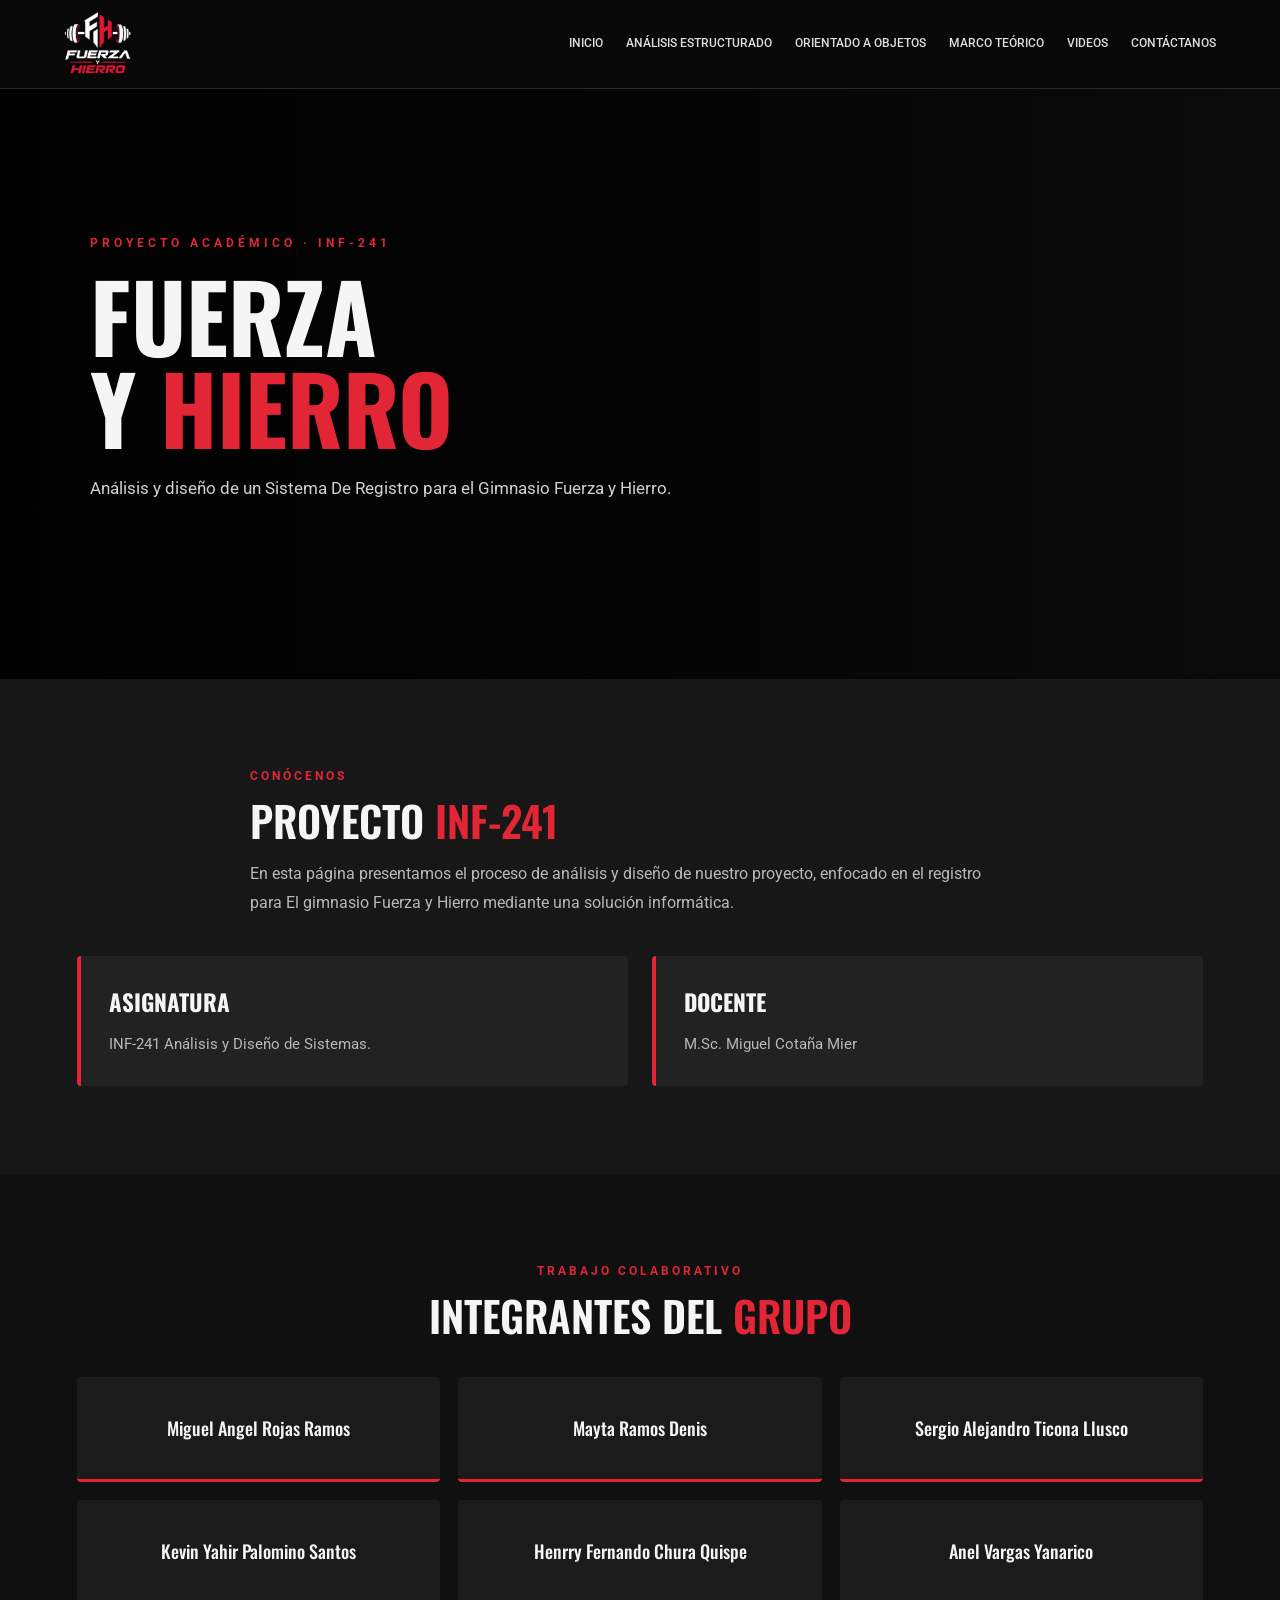
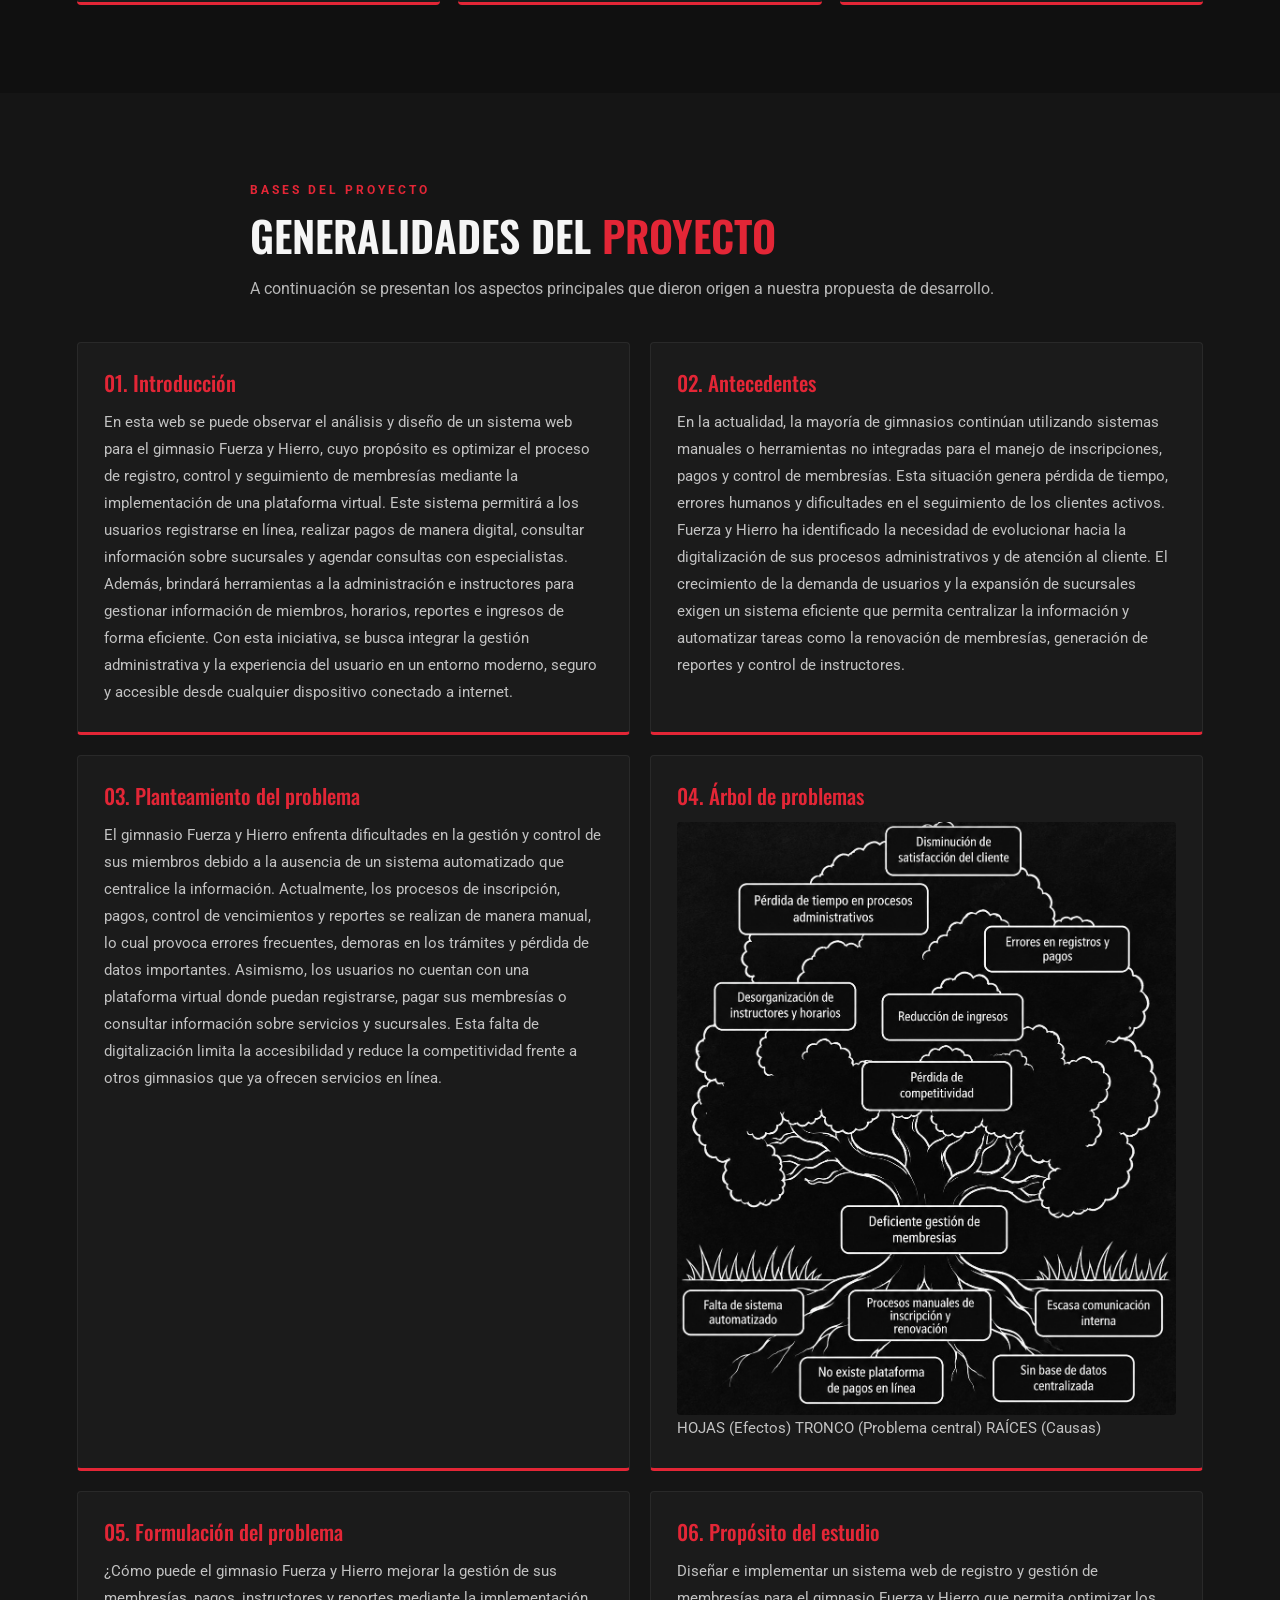
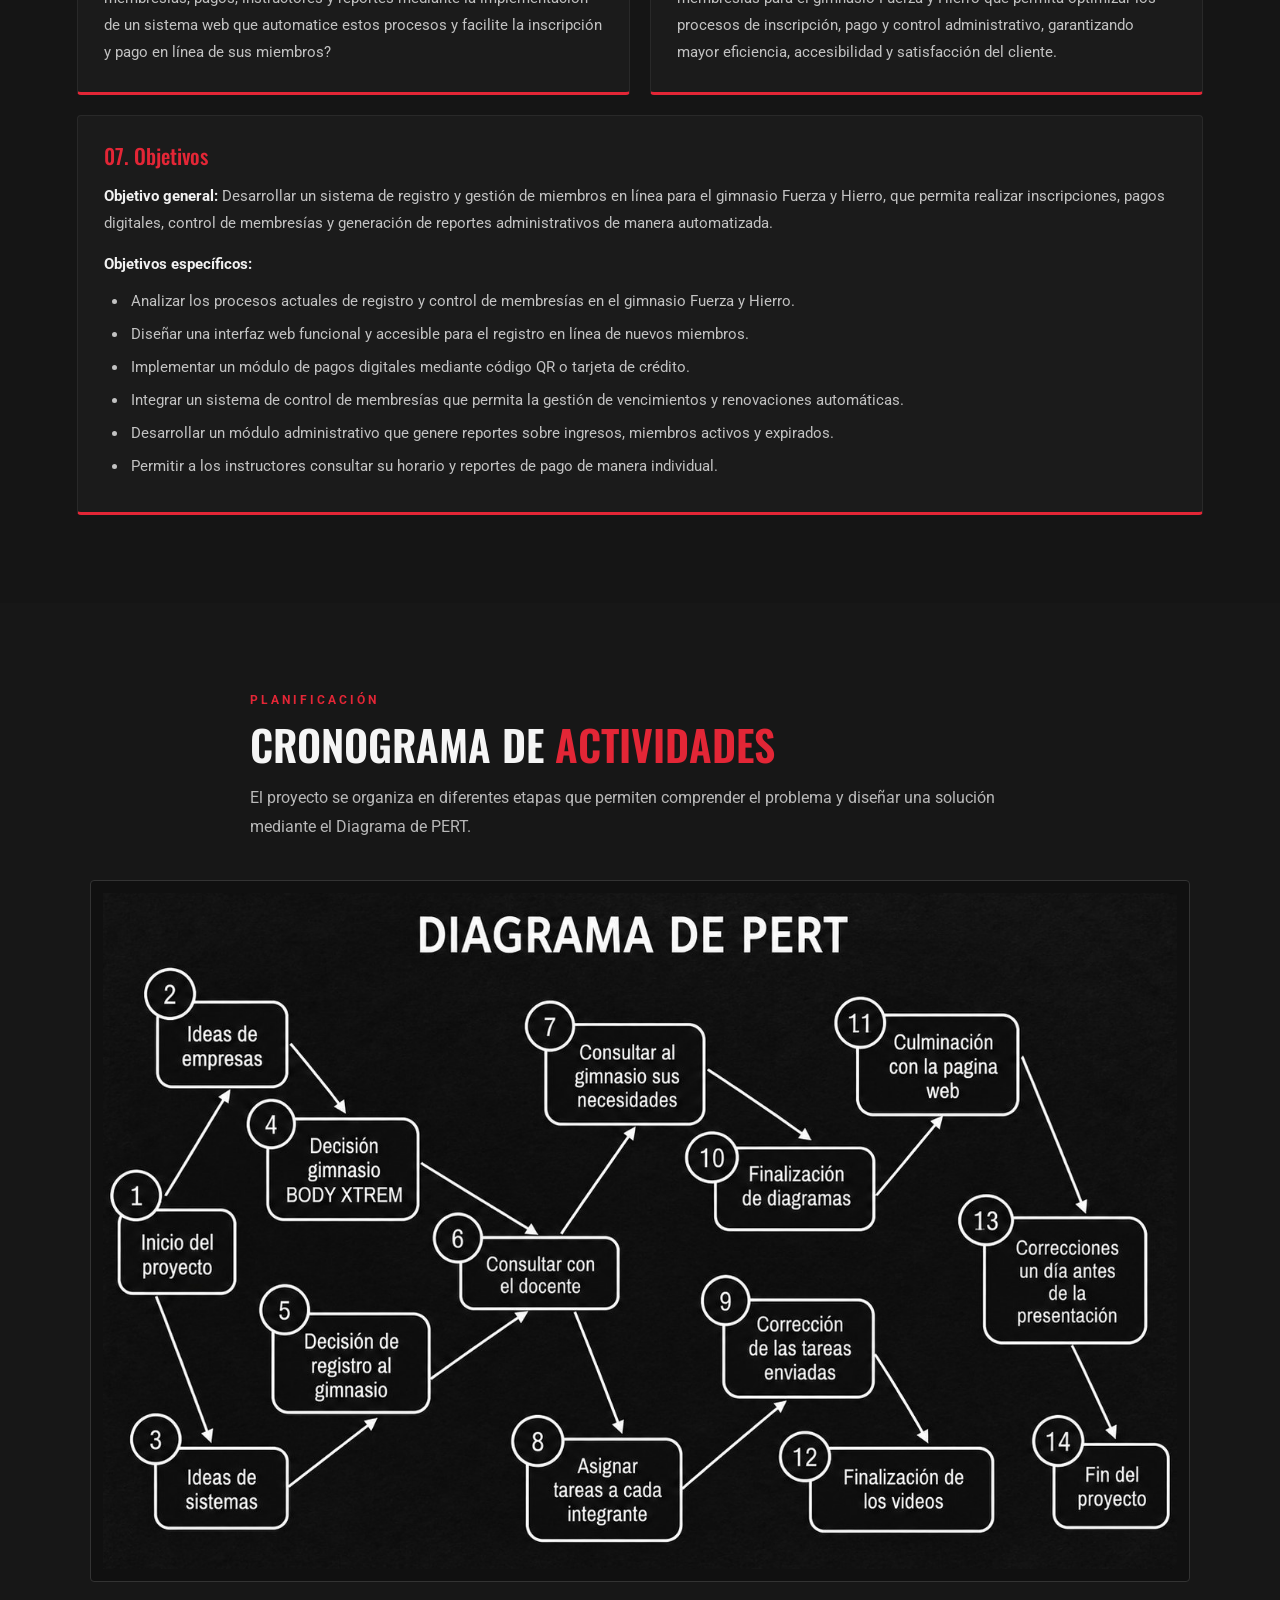
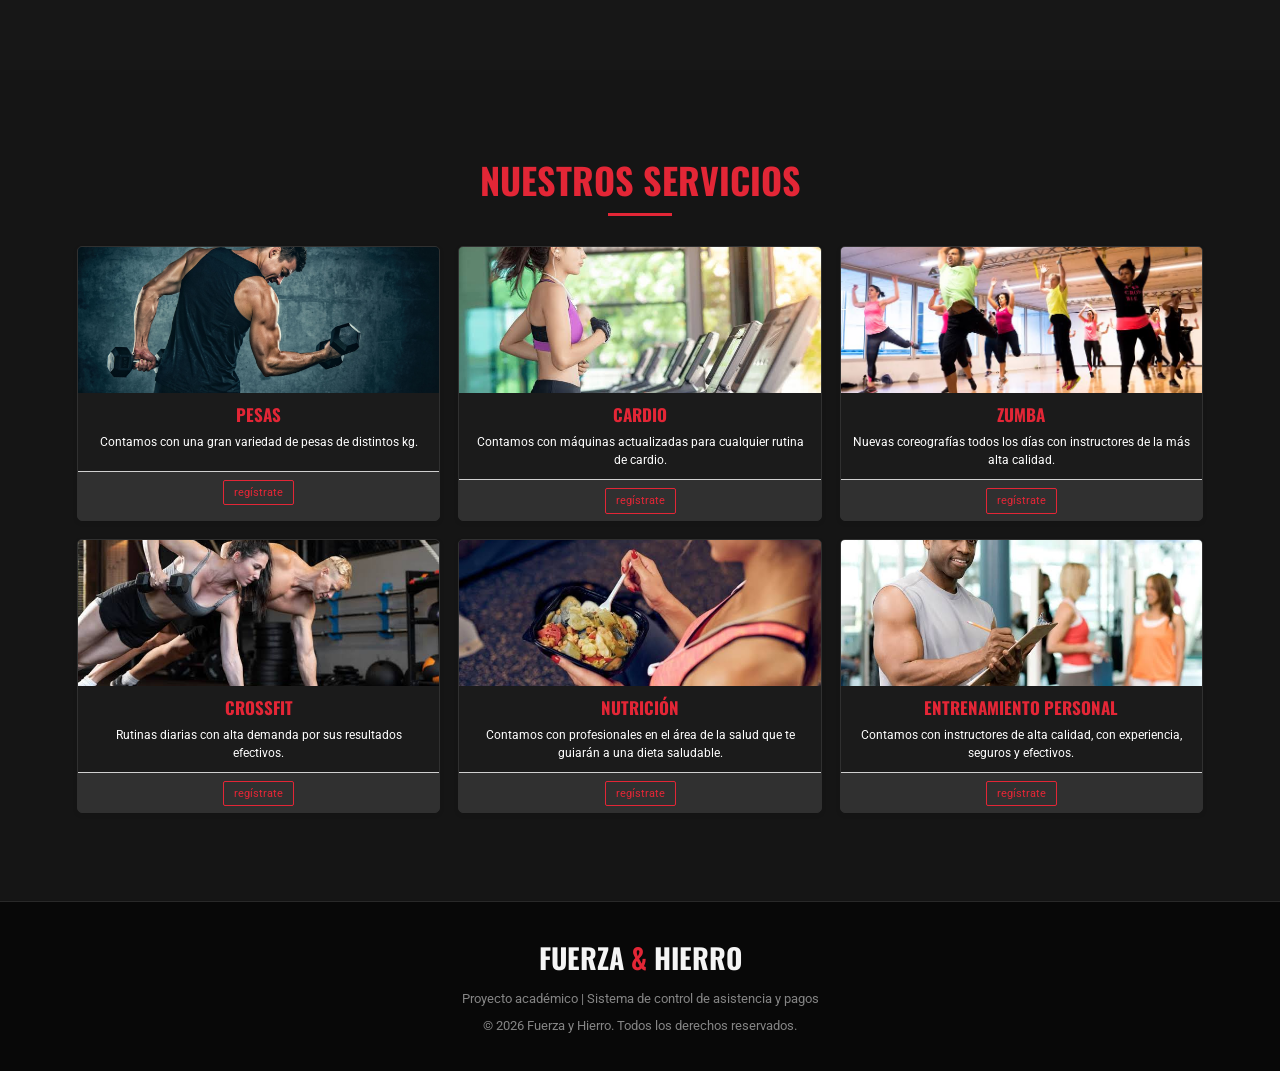
==== commit 2ccfd9da: "Add files via upload" ====
--- a/index.html
+++ b/index.html
@@ -34,7 +34,7 @@
             <a href="sites/orientadoObjetos.html">Orientado a objetos</a>
             <a href="sites/marcoTeorico.html">Marco teórico</a>
             <a href="sites/videos.html">Videos</a>
-            <a href="">Contáctanos</a>
+            <a href="sites/contactanos.html">Contáctanos</a>
         </nav>
     </header>
 
